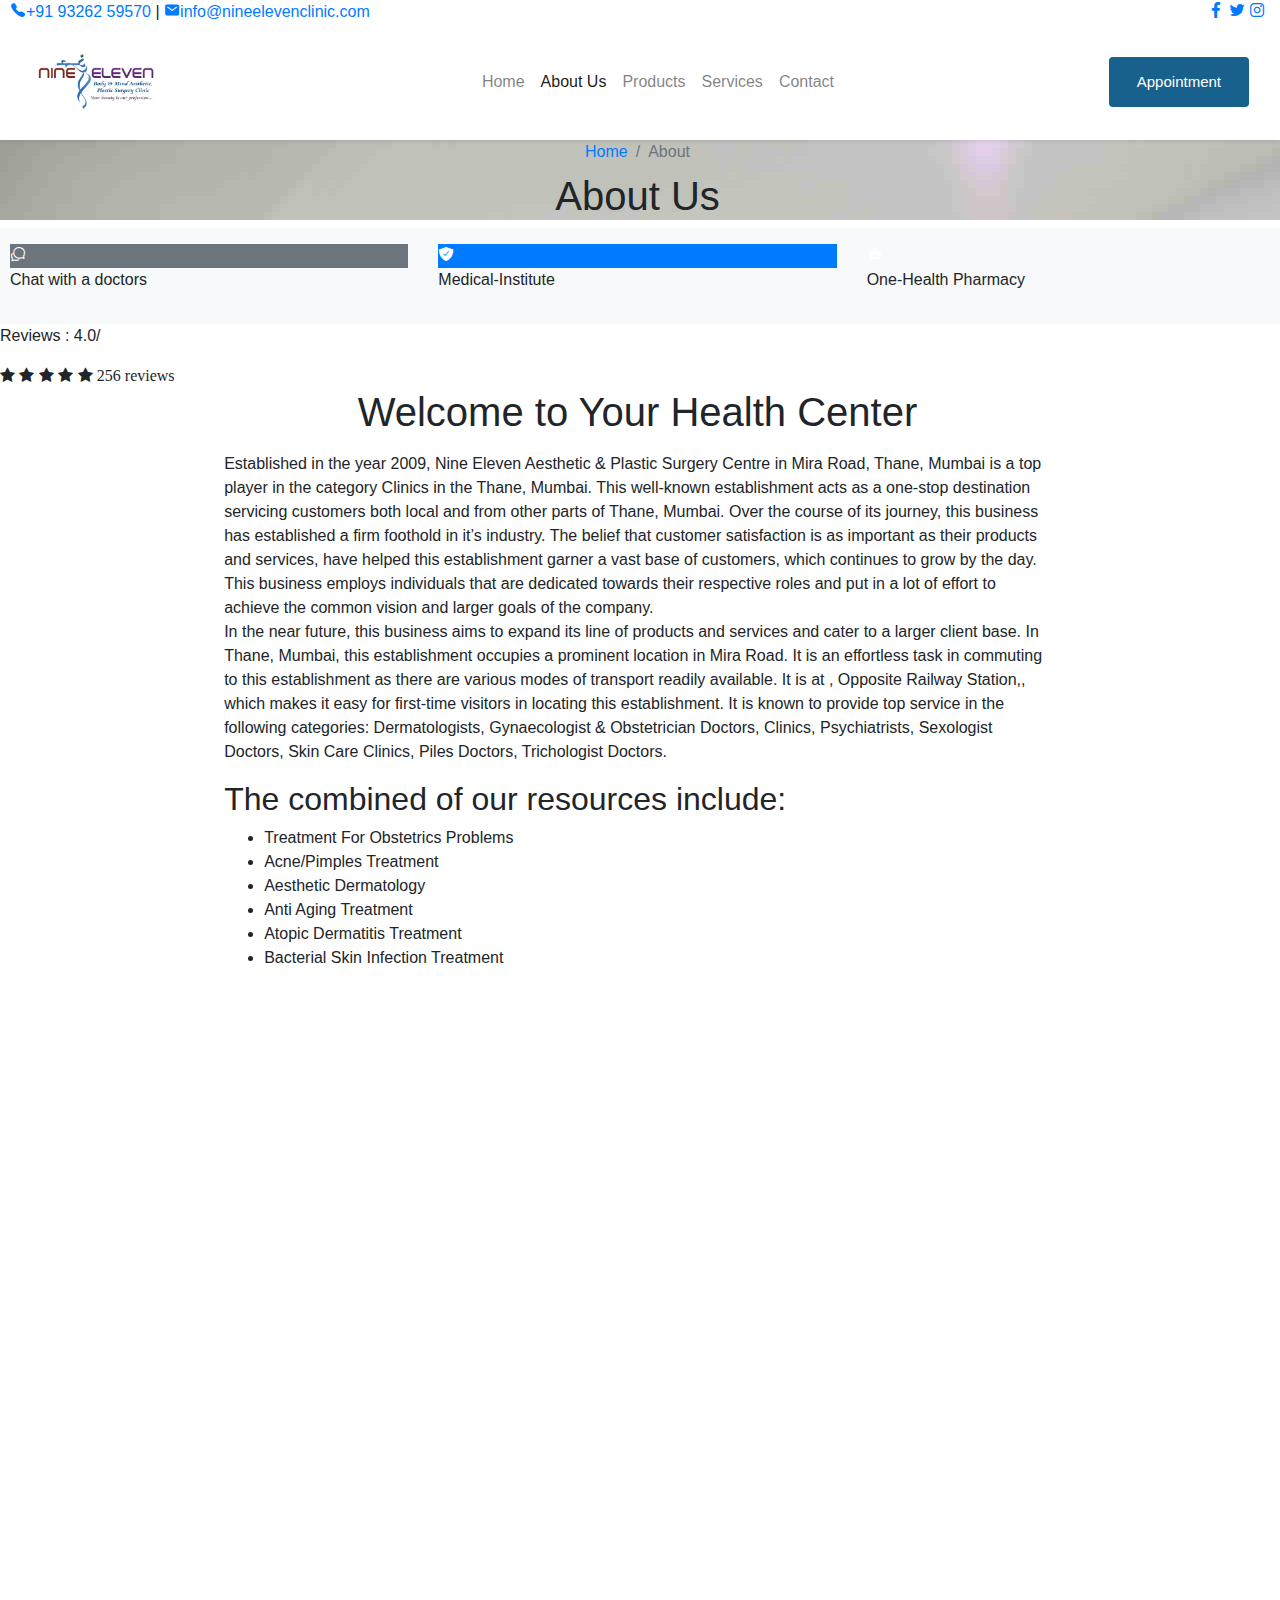
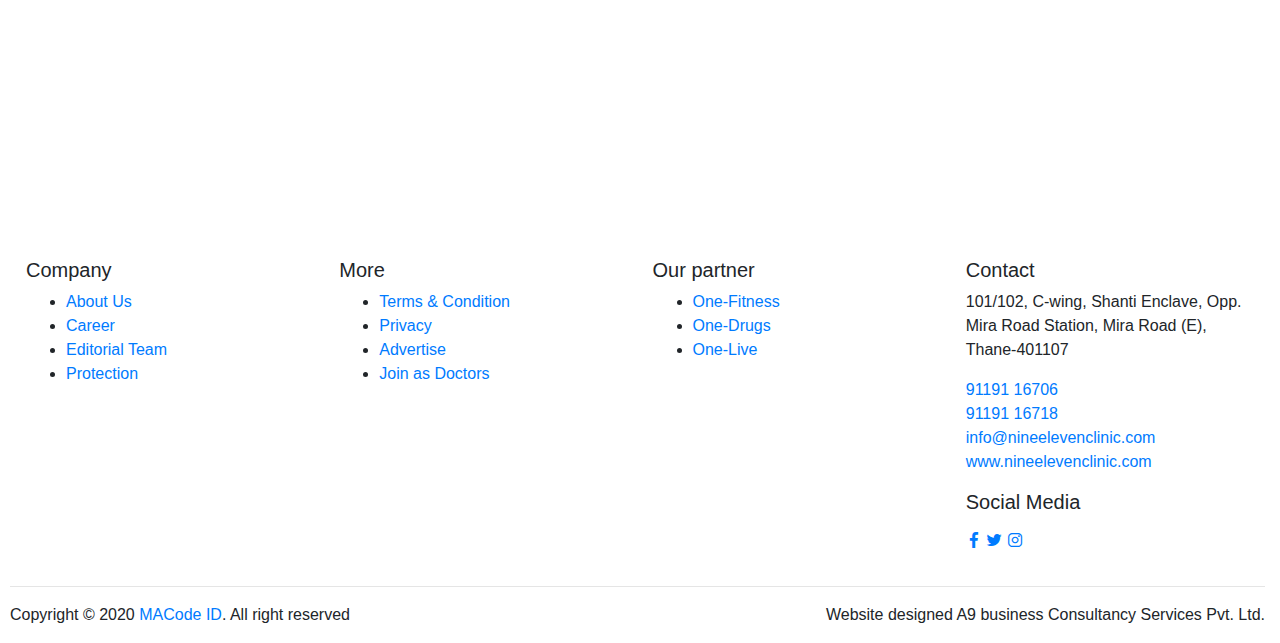
==== html/about.html @ dec41d4d "first commit" ====
<!DOCTYPE html>
<html lang="en">
<head>
  <meta charset="UTF-8">
  <meta name="viewport" content="width=device-width, initial-scale=1.0">

  <meta http-equiv="X-UA-Compatible" content="ie=edge">

  <meta name="copyright" content="MACode ID, https://macodeid.com/">

  <title>One Health - Medical Center HTML5 Template</title>

  <link rel="stylesheet" href="../assets/css/maicons.css">

  <link rel="stylesheet" href="../assets/css/bootstrap.css">

  <link rel="stylesheet" href="../assets/vendor/owl-carousel/css/owl.carousel.css">

  <link rel="stylesheet" href="../assets/vendor/animate/animate.css">

  <link rel="stylesheet" href="../assets/css/theme.css">

  <link rel="stylesheet" href="https://cdnjs.cloudflare.com/ajax/libs/font-awesome/4.7.0/css/font-awesome.min.css">
</head>
<body>

  <!-- Back to top button -->
  <div class="back-to-top"></div>

  <header>
    <div class="topbar">
      <div class="container">
        <div class="row">
          <div class="col-sm-8 text-sm">
            <div class="site-info">
              <a href="#"><span class="mai-call text-primary"></span>+91 93262 59570</a>
              <span class="divider">|</span>
              <a href="#"><span class="mai-mail text-primary"></span>info@nineelevenclinic.com</a>
            </div>
          </div>
          <div class="col-sm-4 text-right text-sm">
            <div class="social-mini-button">
              <a href="#"><span class="mai-logo-facebook-f"></span></a>
              <a href="#"><span class="mai-logo-twitter"></span></a>
              <a href="#"><span class="mai-logo-instagram"></span></a>
            </div>
          </div>
        </div> <!-- .row -->
      </div> <!-- .container -->
    </div> <!-- .topbar -->

    <nav class="navbar navbar-expand-lg navbar-light shadow-sm">
      <div class="container">
        <a class="navbar-brand" href="#"><img src="logo.jpg" alt="logo" style="height: 90px; width: 140px; padding: 5%;"></a>

        

        <button class="navbar-toggler" type="button" data-toggle="collapse" data-target="#navbarSupport" aria-controls="navbarSupport" aria-expanded="false" aria-label="Toggle navigation">
          <span class="navbar-toggler-icon"></span>
        </button>

        <div class="collapse navbar-collapse" id="navbarSupport">
          <ul class="navbar-nav ml-auto">
            <li class="nav-item">
              <a class="nav-link" href="index.html">Home</a>
            </li>
            <li class="nav-item active">
              <a class="nav-link" href="about.html">About Us</a>
            </li>
            <li class="nav-item">
              <a class="nav-link" href="doctors.html">Products</a>
            </li>
            <li class="nav-item">
              <a class="nav-link" href="blog.html">Services</a>
            </li>
            <li class="nav-item">
              <a class="nav-link" href="contact.html">Contact</a>
            </li>
          </ul>
          <a class="btn btn-primary" href="#" style="    background-color: #19618d;
          color: #FFF;
          line-height: 0;
          padding: 25px 1.75rem !important;
          max-height: 45px;
          font-size: 0.9375rem;
          border: none;
          margin-left: 25%;">Appointment</a>
        </div> <!-- .navbar-collapse -->
      </div> <!-- .container -->
    </nav>
  </header>

  <div class="page-banner overlay-dark bg-image" style="background-image: url(../assets/img/bg_image_1.jpg);">
    <div class="banner-section">
      <div class="container text-center wow fadeInUp">
        <nav aria-label="Breadcrumb">
          <ol class="breadcrumb breadcrumb-dark bg-transparent justify-content-center py-0 mb-2">
            <li class="breadcrumb-item"><a href="index.html">Home</a></li>
            <li class="breadcrumb-item active" aria-current="page">About</li>
          </ol>
        </nav>
        <h1 class="font-weight-normal">About Us</h1>
      </div> <!-- .container -->
    </div> <!-- .banner-section -->
  </div> <!-- .page-banner -->

  <div class="page-section bg-light">
    <div class="container">
      <div class="row">
        <div class="col-md-4 py-3 wow zoomIn">
          <div class="card-service" >
            <div class="circle-shape bg-secondary text-white">
              <span class="mai-chatbubbles-outline"></span>
            </div>
            <p><span>Chat</span> with a doctors</p>
          </div>
        </div>
        <div class="col-md-4 py-3 wow zoomIn">
          <div class="card-service">
            <div class="circle-shape bg-primary text-white">
              <span class="mai-shield-checkmark"></span>
            </div>
            <p><span>Medical</span>-Institute</p>
          </div>
        </div>
        <div class="col-md-4 py-3 wow zoomIn">
          <div class="card-service">
            <div class="circle-shape bg-accent text-white">
              <span class="mai-basket"></span>
            </div>
            <p><span>One</span>-Health Pharmacy</p>
          </div>
        </div>
      </div>
    </div>
  </div>
  <div class="review"><p>Reviews : 4.0/</p><span class="fa fa-star checked"></span>
    <span class="fa fa-star checked"></span>
    <span class="fa fa-star checked"></span>
    <span class="fa fa-star checked"></span>
    <span class="fa fa-star"> 256 reviews</span>
  </div>
  <div class="page-section">
    <div class="container">
      <div class="row justify-content-center">
        <div class="col-lg-8 wow fadeInUp">
          <h1 class="text-center mb-3">Welcome to Your Health Center</h1>
          <div class="text-lg">
            <p>Established in the year 2009, Nine Eleven Aesthetic & Plastic Surgery Centre in Mira Road, Thane, Mumbai is a top player in the category Clinics in the Thane, Mumbai. This well-known establishment acts as a one-stop destination servicing customers both local and from other parts of Thane, Mumbai. Over the course of its journey, this business has established a firm foothold in it’s industry. The belief that customer satisfaction is as important as their products and services, have helped this establishment garner a vast base of customers, which continues to grow by the day. This business employs individuals that are dedicated towards their respective roles and put in a lot of effort to achieve the common vision and larger goals of the company. <br>In the near future, this business aims to expand its line of products and services and cater to a larger client base. In Thane, Mumbai, this establishment occupies a prominent location in Mira Road. It is an effortless task in commuting to this establishment as there are various modes of transport readily available. It is at , Opposite Railway Station,, which makes it easy for first-time visitors in locating this establishment. It is known to provide top service in the following categories: Dermatologists, Gynaecologist & Obstetrician Doctors, Clinics, Psychiatrists, Sexologist Doctors, Skin Care Clinics, Piles Doctors, Trichologist Doctors.</p>
            <h2>The combined of  our resources include:</h2>
            <ul>
              <li>Treatment For Obstetrics Problems</li>
              <li>Acne/Pimples Treatment</li>
              <li>Aesthetic Dermatology</li>
              <li>Anti Aging Treatment</li>
              <li>Atopic Dermatitis Treatment</li>
              <li>Bacterial Skin Infection Treatment</li>
            </ul>
          </div>
        </div>
        <div class="col-lg-10 mt-5">
          <h1 class="text-center mb-5 wow fadeInUp">Our Services</h1>
          <div class="row justify-content-center">
            <div class="col-md-6 col-lg-4 wow zoomIn">
              <div class="card-doctor">
                <div class="header">
                  <img src="../assets/img/doctors/doctor_1.jpg" alt="">
                  <div class="meta">
                    <a href="#"><span class="mai-call"></span></a>
                    <a href="#"><span class="mai-logo-whatsapp"></span></a>
                  </div>
                </div>
                <div class="body">
                  <p class="text-xl mb-0">Dr. Stein Albert</p>
                  <span class="text-sm text-grey">Cardiology</span>
                </div>
              </div>
            </div>
            <div class="col-md-6 col-lg-4 wow zoomIn">
              <div class="card-doctor">
                <div class="header">
                  <img src="../assets/img/doctors/doctor_2.jpg" alt="">
                  <div class="meta">
                    <a href="#"><span class="mai-call"></span></a>
                    <a href="#"><span class="mai-logo-whatsapp"></span></a>
                  </div>
                </div>
                <div class="body">
                  <p class="text-xl mb-0">Dr. Alexa Melvin</p>
                  <span class="text-sm text-grey">Dental</span>
                </div>
              </div>
            </div>
            <div class="col-md-6 col-lg-4 wow zoomIn">
              <div class="card-doctor">
                <div class="header">
                  <img src="../assets/img/doctors/doctor_3.jpg" alt="">
                  <div class="meta">
                    <a href="#"><span class="mai-call"></span></a>
                    <a href="#"><span class="mai-logo-whatsapp"></span></a>
                  </div>
                </div>
                <div class="body">
                  <p class="text-xl mb-0">Dr. Rebecca Steffany</p>
                  <span class="text-sm text-grey">General Health</span>
                </div>
              </div>
            </div>

          </div>
        </div>
      </div>
    </div>
  </div>
  <footer class="page-footer">
    <div class="container">
      <div class="row px-md-3">
        <div class="col-sm-6 col-lg-3 py-3">
          <h5>Company</h5>
          <ul class="footer-menu">
            <li><a href="#">About Us</a></li>
            <li><a href="#">Career</a></li>
            <li><a href="#">Editorial Team</a></li>
            <li><a href="#">Protection</a></li>
          </ul>
        </div>
        <div class="col-sm-6 col-lg-3 py-3">
          <h5>More</h5>
          <ul class="footer-menu">
            <li><a href="#">Terms & Condition</a></li>
            <li><a href="#">Privacy</a></li>
            <li><a href="#">Advertise</a></li>
            <li><a href="#">Join as Doctors</a></li>
          </ul>
        </div>
        <div class="col-sm-6 col-lg-3 py-3">
          <h5>Our partner</h5>
          <ul class="footer-menu">
            <li><a href="#">One-Fitness</a></li>
            <li><a href="#">One-Drugs</a></li>
            <li><a href="#">One-Live</a></li>
          </ul>
        </div>
        <div class="col-sm-6 col-lg-3 py-3">
          <h5>Contact</h5>
                 <p class="footer-link mt-2">101/102, C-wing, Shanti Enclave, Opp. Mira Road Station, Mira Road (E), Thane-401107</p>
          <a href="#" class="footer-link">91191 16706</a><br>
          <a href="#" class="footer-link">91191 16718</a>
          <a href="#" class="footer-link">info@nineelevenclinic.com</a>
          <a href="#" class="footer-link">www.nineelevenclinic.com</a>
          <h5 class="mt-3">Social Media</h5>
          <div class="footer-sosmed mt-3">
            <a href="#" target="_blank"><span class="mai-logo-facebook-f"></span></a>
            <a href="#" target="_blank"><span class="mai-logo-twitter"></span></a>
            <a href="#" target="_blank"><span class="mai-logo-instagram"></span></a>
          </div>
        </div>
      </div>

      <hr>
      <div class="copyright" style="justify-content: space-between; flex-wrap: wrap; display: flex;">

        <p id="copyright">Copyright &copy; 2020 <a href="https://macodeid.com/" target="_blank">MACode ID</a>. All right reserved</p>
        <p id="copyright2" >Website designed A9 business Consultancy Services Pvt. Ltd.</p>
      </div>
    </div>
  </footer>

<script src="../assets/js/jquery-3.5.1.min.js"></script>

<script src="../assets/js/bootstrap.bundle.min.js"></script>

<script src="../assets/vendor/owl-carousel/js/owl.carousel.min.js"></script>

<script src="../assets/vendor/wow/wow.min.js"></script>

<script src="../assets/js/theme.js"></script>
  
</body>
</html>
---- assets/css/maicons.css ----
@font-face {
  font-family: 'maicons';
  src:  url('../fonts/maicons.eot?c9nlkl');
  src:  url('../fonts/maicons.eot?c9nlkl#iefix') format('embedded-opentype'),
    url('../fonts/maicons.ttf?c9nlkl') format('truetype'),
    url('../fonts/maicons.woff?c9nlkl') format('woff'),
    url('../fonts/maicons.svg?c9nlkl#maicons') format('svg');
  font-weight: normal;
  font-style: normal;
  font-display: block;
}

[class^="mai-"], [class*=" mai-"] {
  /* use !important to prevent issues with browser extensions that change fonts */
  font-family: 'maicons' !important;
  speak: none;
  font-style: normal;
  font-weight: normal;
  font-variant: normal;
  text-transform: none;
  line-height: 1;

  /* Better Font Rendering =========== */
  -webkit-font-smoothing: antialiased;
  -moz-osx-font-smoothing: grayscale;
}

.mai-add:before {
  content: "\e900";
}
.mai-add-circle:before {
  content: "\e901";
}
.mai-add-circle-outline:before {
  content: "\e902";
}
.mai-airplane:before {
  content: "\e903";
}
.mai-airplane-outline:before {
  content: "\e904";
}
.mai-alarm:before {
  content: "\e905";
}
.mai-alarm-outline:before {
  content: "\e906";
}
.mai-albums:before {
  content: "\e907";
}
.mai-albums-outline:before {
  content: "\e908";
}
.mai-alert:before {
  content: "\e909";
}
.mai-alert-circle:before {
  content: "\e90a";
}
.mai-alert-circle-outline:before {
  content: "\e90b";
}
.mai-analytics:before {
  content: "\e90c";
}
.mai-analytics-outline:before {
  content: "\e90d";
}
.mai-aperture:before {
  content: "\e90e";
}
.mai-aperture-outline:before {
  content: "\e90f";
}
.mai-apps:before {
  content: "\e910";
}
.mai-apps-outline:before {
  content: "\e911";
}
.mai-archive:before {
  content: "\e912";
}
.mai-archive-outline:before {
  content: "\e913";
}
.mai-arrow-back:before {
  content: "\e914";
}
.mai-arrow-back-circle:before {
  content: "\e915";
}
.mai-arrow-back-circle-outline:before {
  content: "\e916";
}
.mai-arrow-down:before {
  content: "\e917";
}
.mai-arrow-down-circle:before {
  content: "\e918";
}
.mai-arrow-down-circle-outline:before {
  content: "\e919";
}
.mai-arrow-forward:before {
  content: "\e91a";
}
.mai-arrow-forward-circle:before {
  content: "\e91b";
}
.mai-arrow-forward-circle-outline:before {
  content: "\e91c";
}
.mai-arrow-redo:before {
  content: "\e91d";
}
.mai-arrow-redo-circle:before {
  content: "\e91e";
}
.mai-arrow-redo-circle-outline:before {
  content: "\e91f";
}
.mai-arrow-redo-outline:before {
  content: "\e920";
}
.mai-arrow-undo:before {
  content: "\e921";
}
.mai-arrow-undo-circle:before {
  content: "\e922";
}
.mai-arrow-undo-circle-outline:before {
  content: "\e923";
}
.mai-arrow-undo-outline:before {
  content: "\e924";
}
.mai-arrow-up:before {
  content: "\e925";
}
.mai-arrow-up-circle:before {
  content: "\e926";
}
.mai-arrow-up-circle-outline:before {
  content: "\e927";
}
.mai-at:before {
  content: "\e928";
}
.mai-at-circle:before {
  content: "\e929";
}
.mai-at-circle-outline:before {
  content: "\e92a";
}
.mai-attach:before {
  content: "\e92b";
}
.mai-attach-outline:before {
  content: "\e92c";
}
.mai-backspace:before {
  content: "\e92d";
}
.mai-backspace-outline:before {
  content: "\e92e";
}
.mai-bandage:before {
  content: "\e92f";
}
.mai-bandage-outline:before {
  content: "\e930";
}
.mai-bar-chart:before {
  content: "\e932";
}
.mai-bar-chart-outline:before {
  content: "\e933";
}
.mai-barbell:before {
  content: "\e931";
}
.mai-barcode:before {
  content: "\e934";
}
.mai-barcode-outline:before {
  content: "\e935";
}
.mai-baseball:before {
  content: "\e936";
}
.mai-baseball-outline:before {
  content: "\e937";
}
.mai-basket:before {
  content: "\e938";
}
.mai-basket-outline:before {
  content: "\e93b";
}
.mai-basketball:before {
  content: "\e939";
}
.mai-basketball-outline:before {
  content: "\e93a";
}
.mai-battery-charging:before {
  content: "\e93c";
}
.mai-battery-dead:before {
  content: "\e93d";
}
.mai-battery-full:before {
  content: "\e93e";
}
.mai-battery-half:before {
  content: "\e93f";
}
.mai-beaker:before {
  content: "\e940";
}
.mai-beaker-outline:before {
  content: "\e941";
}
.mai-bed:before {
  content: "\e942";
}
.mai-bed-outline:before {
  content: "\e943";
}
.mai-beer:before {
  content: "\e944";
}
.mai-beer-outline:before {
  content: "\e945";
}
.mai-bicycle:before {
  content: "\e946";
}
.mai-bluetooth:before {
  content: "\e947";
}
.mai-boat:before {
  content: "\e948";
}
.mai-boat-outline:before {
  content: "\e949";
}
.mai-body:before {
  content: "\e94a";
}
.mai-body-outline:before {
  content: "\e94b";
}
.mai-bonfire:before {
  content: "\e94c";
}
.mai-bonfire-outline:before {
  content: "\e94d";
}
.mai-book:before {
  content: "\e94e";
}
.mai-book-outline:before {
  content: "\e953";
}
.mai-bookmark:before {
  content: "\e94f";
}
.mai-bookmark-outline:before {
  content: "\e950";
}
.mai-bookmarks:before {
  content: "\e951";
}
.mai-bookmarks-outline:before {
  content: "\e952";
}
.mai-briefcase:before {
  content: "\e954";
}
.mai-briefcase-outline:before {
  content: "\e955";
}
.mai-browsers:before {
  content: "\e956";
}
.mai-browsers-outline:before {
  content: "\e957";
}
.mai-brush:before {
  content: "\e958";
}
.mai-brush-outline:before {
  content: "\e959";
}
.mai-bug:before {
  content: "\e95a";
}
.mai-bug-outline:before {
  content: "\e95b";
}
.mai-build:before {
  content: "\e95c";
}
.mai-build-outline:before {
  content: "\e95d";
}
.mai-bulb:before {
  content: "\e95e";
}
.mai-bulb-outline:before {
  content: "\e95f";
}
.mai-bus:before {
  content: "\e960";
}
.mai-bus-outline:before {
  content: "\e963";
}
.mai-business:before {
  content: "\e961";
}
.mai-business-outline:before {
  content: "\e962";
}
.mai-cafe:before {
  content: "\e964";
}
.mai-cafe-outline:before {
  content: "\e965";
}
.mai-calculator:before {
  content: "\e966";
}
.mai-calculator-outline:before {
  content: "\e967";
}
.mai-calendar:before {
  content: "\e968";
}
.mai-calendar-outline:before {
  content: "\e969";
}
.mai-call:before {
  content: "\e96a";
}
.mai-call-outline:before {
  content: "\e96b";
}
.mai-camera:before {
  content: "\e96c";
}
.mai-camera-outline:before {
  content: "\e96d";
}
.mai-camera-reverse:before {
  content: "\e96e";
}
.mai-camera-reverse-outline:before {
  content: "\e96f";
}
.mai-car:before {
  content: "\e970";
}
.mai-car-outline:before {
  content: "\e97f";
}
.mai-car-sport:before {
  content: "\e980";
}
.mai-car-sport-outline:before {
  content: "\e981";
}
.mai-card:before {
  content: "\e971";
}
.mai-card-outline:before {
  content: "\e972";
}
.mai-caret-back:before {
  content: "\e973";
}
.mai-caret-back-circle:before {
  content: "\e974";
}
.mai-caret-back-circle-outline:before {
  content: "\e975";
}
.mai-caret-down:before {
  content: "\e976";
}
.mai-caret-down-circle:before {
  content: "\e977";
}
.mai-caret-down-circle-outline:before {
  content: "\e978";
}
.mai-caret-forward:before {
  content: "\e979";
}
.mai-caret-forward-circle:before {
  content: "\e97a";
}
.mai-caret-forward-circle-outline:before {
  content: "\e97b";
}
.mai-caret-up:before {
  content: "\e97c";
}
.mai-caret-up-circle:before {
  content: "\e97d";
}
.mai-caret-up-circle-outline:before {
  content: "\e97e";
}
.mai-cart:before {
  content: "\e982";
}
.mai-cart-outline:before {
  content: "\e983";
}
.mai-cash:before {
  content: "\e984";
}
.mai-cash-outline:before {
  content: "\e985";
}
.mai-chatbox:before {
  content: "\e986";
}
.mai-chatbox-ellipses:before {
  content: "\e987";
}
.mai-chatbox-ellipses-outline:before {
  content: "\e988";
}
.mai-chatbox-outline:before {
  content: "\e989";
}
.mai-chatbubble:before {
  content: "\e98a";
}
.mai-chatbubble-ellipses:before {
  content: "\e98b";
}
.mai-chatbubble-ellipses-outline:before {
  content: "\e98c";
}
.mai-chatbubble-outline:before {
  content: "\e98d";
}
.mai-chatbubbles:before {
  content: "\e98e";
}
.mai-chatbubbles-outline:before {
  content: "\e98f";
}
.mai-checkbox:before {
  content: "\e990";
}
.mai-checkbox-outline:before {
  content: "\e991";
}
.mai-checkmark:before {
  content: "\e992";
}
.mai-checkmark-circle:before {
  content: "\e993";
}
.mai-checkmark-circle-outline:before {
  content: "\e994";
}
.mai-checkmark-done:before {
  content: "\e995";
}
.mai-checkmark-done-circle:before {
  content: "\e996";
}
.mai-checkmark-done-circle-outline:before {
  content: "\e997";
}
.mai-chevron-back:before {
  content: "\e998";
}
.mai-chevron-back-circle:before {
  content: "\e999";
}
.mai-chevron-back-circle-outline:before {
  content: "\e99a";
}
.mai-chevron-down:before {
  content: "\e99b";
}
.mai-chevron-down-circle:before {
  content: "\e99c";
}
.mai-chevron-down-circle-outline:before {
  content: "\e99d";
}
.mai-chevron-forward:before {
  content: "\e99e";
}
.mai-chevron-forward-circle:before {
  content: "\e99f";
}
.mai-chevron-forward-circle-outline:before {
  content: "\e9a0";
}
.mai-chevron-up:before {
  content: "\e9a1";
}
.mai-chevron-up-circle:before {
  content: "\e9a2";
}
.mai-chevron-up-circle-outline:before {
  content: "\e9a3";
}
.mai-clipboard:before {
  content: "\e9a4";
}
.mai-clipboard-outline:before {
  content: "\e9a5";
}
.mai-close:before {
  content: "\e9a6";
}
.mai-close-circle:before {
  content: "\e9a7";
}
.mai-close-circle-outline:before {
  content: "\e9a8";
}
.mai-cloud:before {
  content: "\e9a9";
}
.mai-cloud-circle:before {
  content: "\e9aa";
}
.mai-cloud-circle-outline:before {
  content: "\e9ab";
}
.mai-cloud-done:before {
  content: "\e9ac";
}
.mai-cloud-done-outline:before {
  content: "\e9ad";
}
.mai-cloud-download:before {
  content: "\e9ae";
}
.mai-cloud-download-outline:before {
  content: "\e9af";
}
.mai-cloud-offline:before {
  content: "\e9b0";
}
.mai-cloud-offline-outline:before {
  content: "\e9b1";
}
.mai-cloud-outline:before {
  content: "\e9b2";
}
.mai-cloud-upload:before {
  content: "\e9b3";
}
.mai-cloud-upload-outline:before {
  content: "\e9b4";
}
.mai-cloudy:before {
  content: "\e9b5";
}
.mai-cloudy-night:before {
  content: "\e9b6";
}
.mai-cloudy-night-outline:before {
  content: "\e9b7";
}
.mai-cloudy-outline:before {
  content: "\e9b8";
}
.mai-code:before {
  content: "\e9b9";
}
.mai-code-download:before {
  content: "\e9ba";
}
.mai-code-slash:before {
  content: "\e9bb";
}
.mai-code-working:before {
  content: "\e9bc";
}
.mai-cog:before {
  content: "\e9bd";
}
.mai-color-fill:before {
  content: "\e9be";
}
.mai-color-fill-outline:before {
  content: "\e9bf";
}
.mai-color-filter:before {
  content: "\e9c0";
}
.mai-color-filter-outline:before {
  content: "\e9c1";
}
.mai-color-palette:before {
  content: "\e9c2";
}
.mai-color-palette-outline:before {
  content: "\e9c3";
}
.mai-color-wand:before {
  content: "\e9c4";
}
.mai-color-wand-outline:before {
  content: "\e9c5";
}
.mai-compass:before {
  content: "\e9c6";
}
.mai-compass-outline:before {
  content: "\e9c7";
}
.mai-construct:before {
  content: "\e9c8";
}
.mai-construct-outline:before {
  content: "\e9c9";
}
.mai-contract:before {
  content: "\e9ca";
}
.mai-contrast:before {
  content: "\e9cb";
}
.mai-copy:before {
  content: "\e9cc";
}
.mai-copy-outline:before {
  content: "\e9cd";
}
.mai-create:before {
  content: "\e9ce";
}
.mai-create-outline:before {
  content: "\e9cf";
}
.mai-crop:before {
  content: "\e9d0";
}
.mai-cube:before {
  content: "\e9d1";
}
.mai-cube-outline:before {
  content: "\e9d2";
}
.mai-cut:before {
  content: "\e9d3";
}
.mai-desktop:before {
  content: "\e9d4";
}
.mai-desktop-outline:before {
  content: "\e9d5";
}
.mai-disc:before {
  content: "\e9d6";
}
.mai-disc-outline:before {
  content: "\e9d7";
}
.mai-document:before {
  content: "\e9d8";
}
.mai-document-outline:before {
  content: "\e9d9";
}
.mai-document-text:before {
  content: "\e9dc";
}
.mai-document-text-outline:before {
  content: "\e9dd";
}
.mai-documents:before {
  content: "\e9da";
}
.mai-documents-outline:before {
  content: "\e9db";
}
.mai-download:before {
  content: "\e9de";
}
.mai-download-outline:before {
  content: "\e9df";
}
.mai-duplicate:before {
  content: "\e9e0";
}
.mai-duplicate-outline:before {
  content: "\e9e1";
}
.mai-ear:before {
  content: "\e9e2";
}
.mai-ear-outline:before {
  content: "\e9e3";
}
.mai-earth:before {
  content: "\e9e4";
}
.mai-earth-outline:before {
  content: "\e9e5";
}
.mai-easel:before {
  content: "\e9e6";
}
.mai-easel-outline:before {
  content: "\e9e7";
}
.mai-egg:before {
  content: "\e9e8";
}
.mai-egg-outline:before {
  content: "\e9e9";
}
.mai-ellipse:before {
  content: "\e9ea";
}
.mai-ellipse-outline:before {
  content: "\e9eb";
}
.mai-ellipsis-horizontal:before {
  content: "\e9ec";
}
.mai-ellipsis-horizontal-circle:before {
  content: "\e9ed";
}
.mai-ellipsis-vertical:before {
  content: "\e9ee";
}
.mai-ellipsis-vertical-circle:before {
  content: "\e9ef";
}
.mai-enter:before {
  content: "\e9f0";
}
.mai-enter-outline:before {
  content: "\e9f1";
}
.mai-exit:before {
  content: "\e9f2";
}
.mai-exit-outline:before {
  content: "\e9f3";
}
.mai-expand:before {
  content: "\e9f4";
}
.mai-eye:before {
  content: "\e9f5";
}
.mai-eye-off:before {
  content: "\e9f8";
}
.mai-eye-off-outline:before {
  content: "\e9f9";
}
.mai-eye-outline:before {
  content: "\e9fa";
}
.mai-eyedrop:before {
  content: "\e9f6";
}
.mai-eyedrop-outline:before {
  content: "\e9f7";
}
.mai-fast-food:before {
  content: "\e9fb";
}
.mai-fast-food-outline:before {
  content: "\e9fc";
}
.mai-female:before {
  content: "\e9fd";
}
.mai-file-tray:before {
  content: "\e9fe";
}
.mai-file-tray-full:before {
  content: "\e9ff";
}
.mai-file-tray-full-outline:before {
  content: "\ea00";
}
.mai-file-tray-outline:before {
  content: "\ea01";
}
.mai-film:before {
  content: "\ea02";
}
.mai-film-outline:before {
  content: "\ea03";
}
.mai-filter:before {
  content: "\ea04";
}
.mai-finger-print:before {
  content: "\ea05";
}
.mai-fitness:before {
  content: "\ea06";
}
.mai-fitness-outline:before {
  content: "\ea07";
}
.mai-flag:before {
  content: "\ea08";
}
.mai-flag-outline:before {
  content: "\ea09";
}
.mai-flame:before {
  content: "\ea0a";
}
.mai-flame-outline:before {
  content: "\ea0b";
}
.mai-flash:before {
  content: "\ea0c";
}
.mai-flash-off:before {
  content: "\ea0f";
}
.mai-flash-off-outline:before {
  content: "\ea10";
}
.mai-flash-outline:before {
  content: "\ea11";
}
.mai-flashlight:before {
  content: "\ea0d";
}
.mai-flashlight-outline:before {
  content: "\ea0e";
}
.mai-flask:before {
  content: "\ea12";
}
.mai-flask-outline:before {
  content: "\ea13";
}
.mai-flower:before {
  content: "\ea14";
}
.mai-flower-outline:before {
  content: "\ea15";
}
.mai-folder:before {
  content: "\ea16";
}
.mai-folder-open:before {
  content: "\ea17";
}
.mai-folder-open-outline:before {
  content: "\ea18";
}
.mai-folder-outline:before {
  content: "\ea19";
}
.mai-football:before {
  content: "\ea1a";
}
.mai-football-outline:before {
  content: "\ea1b";
}
.mai-funnel:before {
  content: "\ea1c";
}
.mai-funnel-outline:before {
  content: "\ea1d";
}
.mai-game-controller:before {
  content: "\ea1e";
}
.mai-game-controller-outline:before {
  content: "\ea1f";
}
.mai-gift:before {
  content: "\ea20";
}
.mai-gift-outline:before {
  content: "\ea21";
}
.mai-git-branch:before {
  content: "\ea22";
}
.mai-git-commit:before {
  content: "\ea23";
}
.mai-git-compare:before {
  content: "\ea24";
}
.mai-git-merge:before {
  content: "\ea25";
}
.mai-git-network:before {
  content: "\ea26";
}
.mai-git-pull-request:before {
  content: "\ea27";
}
.mai-glasses:before {
  content: "\ea28";
}
.mai-glasses-outline:before {
  content: "\ea29";
}
.mai-globe:before {
  content: "\ea2a";
}
.mai-globe-outline:before {
  content: "\ea2b";
}
.mai-golf:before {
  content: "\ea2c";
}
.mai-golf-outline:before {
  content: "\ea2d";
}
.mai-grid:before {
  content: "\ea2e";
}
.mai-grid-outline:before {
  content: "\ea2f";
}
.mai-hammer:before {
  content: "\ea30";
}
.mai-hammer-outline:before {
  content: "\ea31";
}
.mai-hand-left:before {
  content: "\ea32";
}
.mai-hand-left-outline:before {
  content: "\ea33";
}
.mai-hand-right:before {
  content: "\ea34";
}
.mai-hand-right-outline:before {
  content: "\ea35";
}
.mai-happy:before {
  content: "\ea36";
}
.mai-happy-outline:before {
  content: "\ea37";
}
.mai-hardware-chip:before {
  content: "\ea38";
}
.mai-hardware-chip-outline:before {
  content: "\ea39";
}
.mai-headset:before {
  content: "\ea3a";
}
.mai-headset-outline:before {
  content: "\ea3b";
}
.mai-heart:before {
  content: "\ea3c";
}
.mai-heart-circle:before {
  content: "\ea3d";
}
.mai-heart-circle-outline:before {
  content: "\ea3e";
}
.mai-heart-dislike:before {
  content: "\ea3f";
}
.mai-heart-dislike-circle:before {
  content: "\ea40";
}
.mai-heart-dislike-circle-outline:before {
  content: "\ea41";
}
.mai-heart-dislike-outline:before {
  content: "\ea42";
}
.mai-heart-half:before {
  content: "\ea43";
}
.mai-heart-half-outline:before {
  content: "\ea44";
}
.mai-heart-outline:before {
  content: "\ea45";
}
.mai-help:before {
  content: "\ea46";
}
.mai-help-buoy:before {
  content: "\ea47";
}
.mai-help-buoy-outline:before {
  content: "\ea48";
}
.mai-help-circle:before {
  content: "\ea49";
}
.mai-help-circle-outline:before {
  content: "\ea4a";
}
.mai-home:before {
  content: "\ea4b";
}
.mai-home-outline:before {
  content: "\ea4c";
}
.mai-hourglass:before {
  content: "\ea4d";
}
.mai-hourglass-outline:before {
  content: "\ea4e";
}
.mai-ice-cream:before {
  content: "\ea4f";
}
.mai-ice-cream-outline:before {
  content: "\ea50";
}
.mai-image:before {
  content: "\ea51";
}
.mai-image-outline:before {
  content: "\ea52";
}
.mai-images:before {
  content: "\ea53";
}
.mai-images-outline:before {
  content: "\ea54";
}
.mai-infinite:before {
  content: "\ea55";
}
.mai-information:before {
  content: "\ea56";
}
.mai-information-circle:before {
  content: "\ea57";
}
.mai-information-circle-outline:before {
  content: "\ea58";
}
.mai-journal:before {
  content: "\ea59";
}
.mai-journal-outline:before {
  content: "\ea5a";
}
.mai-key:before {
  content: "\ea5b";
}
.mai-key-outline:before {
  content: "\ea5c";
}
.mai-keypad:before {
  content: "\ea5d";
}
.mai-keypad-outline:before {
  content: "\ea5e";
}
.mai-language:before {
  content: "\ea5f";
}
.mai-laptop:before {
  content: "\ea60";
}
.mai-laptop-outline:before {
  content: "\ea61";
}
.mai-layers:before {
  content: "\ea62";
}
.mai-layers-outline:before {
  content: "\ea63";
}
.mai-leaf:before {
  content: "\ea64";
}
.mai-leaf-outline:before {
  content: "\ea65";
}
.mai-library:before {
  content: "\ea66";
}
.mai-library-outline:before {
  content: "\ea67";
}
.mai-link:before {
  content: "\ea68";
}
.mai-list:before {
  content: "\ea69";
}
.mai-list-circle:before {
  content: "\ea6a";
}
.mai-list-circle-outline:before {
  content: "\ea6b";
}
.mai-locate:before {
  content: "\ea6c";
}
.mai-location:before {
  content: "\ea6d";
}
.mai-location-outline:before {
  content: "\ea6e";
}
.mai-lock-closed:before {
  content: "\ea6f";
}
.mai-lock-closed-outline:before {
  content: "\ea70";
}
.mai-lock-open:before {
  content: "\ea71";
}
.mai-lock-open-outline:before {
  content: "\ea72";
}
.mai-log-in:before {
  content: "\ea73";
}
.mai-log-in-outline:before {
  content: "\ea74";
}
.mai-log-out:before {
  content: "\ea75";
}
.mai-log-out-outline:before {
  content: "\ea76";
}
.mai-logo-500px:before {
  content: "\ea8e";
}
.mai-logo-accessible-icon:before {
  content: "\eaef";
}
.mai-logo-accusoft:before {
  content: "\eba2";
}
.mai-logo-algolia:before {
  content: "\eba3";
}
.mai-logo-alipay:before {
  content: "\eba4";
}
.mai-logo-amazon:before {
  content: "\eba5";
}
.mai-logo-amplify:before {
  content: "\eba6";
}
.mai-logo-android:before {
  content: "\eba7";
}
.mai-logo-angular:before {
  content: "\eba8";
}
.mai-logo-apple:before {
  content: "\eba9";
}
.mai-logo-apple-appstore:before {
  content: "\ebaa";
}
.mai-logo-aws:before {
  content: "\ebab";
}
.mai-logo-behance:before {
  content: "\ebac";
}
.mai-logo-bitbucket:before {
  content: "\ebad";
}
.mai-logo-bitcoin:before {
  content: "\ebae";
}
.mai-logo-blackberry:before {
  content: "\ebaf";
}
.mai-logo-blogger:before {
  content: "\ebb0";
}
.mai-logo-buffer:before {
  content: "\ebb1";
}
.mai-logo-buysellads:before {
  content: "\ebb2";
}
.mai-logo-capacitor:before {
  content: "\ebb3";
}
.mai-logo-cc-amazon-pay:before {
  content: "\ebb4";
}
.mai-logo-cc-amex:before {
  content: "\ebb5";
}
.mai-logo-cc-apple-pay:before {
  content: "\ebb6";
}
.mai-logo-cc-diners-club:before {
  content: "\ebb7";
}
.mai-logo-cc-discover:before {
  content: "\ebb8";
}
.mai-logo-cc-jcb:before {
  content: "\ebb9";
}
.mai-logo-cc-mastercard:before {
  content: "\ebba";
}
.mai-logo-cc-paypal:before {
  content: "\ebbb";
}
.mai-logo-cc-stripe:before {
  content: "\ebbc";
}
.mai-logo-cc-visa:before {
  content: "\ebbd";
}
.mai-logo-chrome:before {
  content: "\ebbe";
}
.mai-logo-closed-captioning:before {
  content: "\ebbf";
}
.mai-logo-codepen:before {
  content: "\ebc0";
}
.mai-logo-cpanel:before {
  content: "\ebc1";
}
.mai-logo-creative-commons:before {
  content: "\ebc2";
}
.mai-logo-css3:before {
  content: "\ebc3";
}
.mai-logo-cuttlefish:before {
  content: "\ebc4";
}
.mai-logo-d-and-d:before {
  content: "\ebc5";
}
.mai-logo-dashcube:before {
  content: "\ebc6";
}
.mai-logo-designernews:before {
  content: "\ebc7";
}
.mai-logo-deviantart:before {
  content: "\ebc8";
}
.mai-logo-digg:before {
  content: "\ebc9";
}
.mai-logo-digital-ocean:before {
  content: "\ebca";
}
.mai-logo-discord:before {
  content: "\ebcb";
}
.mai-logo-discourse:before {
  content: "\ebcc";
}
.mai-logo-dochub:before {
  content: "\ebcd";
}
.mai-logo-docker:before {
  content: "\ebce";
}
.mai-logo-dribbble:before {
  content: "\ebcf";
}
.mai-logo-dropbox:before {
  content: "\ebd0";
}
.mai-logo-drupal:before {
  content: "\ebd1";
}
.mai-logo-dyalog:before {
  content: "\ebd2";
}
.mai-logo-earlybirds:before {
  content: "\ebd3";
}
.mai-logo-ebay:before {
  content: "\ebd4";
}
.mai-logo-edge:before {
  content: "\ebd5";
}
.mai-logo-electron:before {
  content: "\ebd6";
}
.mai-logo-elementor:before {
  content: "\ebd7";
}
.mai-logo-ello:before {
  content: "\ebd8";
}
.mai-logo-ember:before {
  content: "\ebd9";
}
.mai-logo-empire:before {
  content: "\ebda";
}
.mai-logo-envira:before {
  content: "\ebdb";
}
.mai-logo-erlang:before {
  content: "\ebdc";
}
.mai-logo-etsy:before {
  content: "\ebdd";
}
.mai-logo-euro:before {
  content: "\ebde";
}
.mai-logo-expeditedssl:before {
  content: "\ebdf";
}
.mai-logo-facebook:before {
  content: "\ebe0";
}
.mai-logo-facebook-f:before {
  content: "\ebe1";
}
.mai-logo-facebook-messenger:before {
  content: "\ebe2";
}
.mai-logo-firebase:before {
  content: "\ebe3";
}
.mai-logo-firefox:before {
  content: "\ebe4";
}
.mai-logo-flickr:before {
  content: "\ebe5";
}
.mai-logo-flipboard:before {
  content: "\ebe6";
}
.mai-logo-fly:before {
  content: "\ebe7";
}
.mai-logo-foursquare:before {
  content: "\ebe8";
}
.mai-logo-freebsd:before {
  content: "\ebe9";
}
.mai-logo-gg:before {
  content: "\ebea";
}
.mai-logo-git:before {
  content: "\ebeb";
}
.mai-logo-github:before {
  content: "\ebec";
}
.mai-logo-github-alt:before {
  content: "\ebed";
}
.mai-logo-gitlab:before {
  content: "\ebee";
}
.mai-logo-gitter:before {
  content: "\ebef";
}
.mai-logo-glide:before {
  content: "\ebf0";
}
.mai-logo-glide-g:before {
  content: "\ebf1";
}
.mai-logo-google:before {
  content: "\ebf2";
}
.mai-logo-google-drive:before {
  content: "\ebf3";
}
.mai-logo-google-play:before {
  content: "\ebf4";
}
.mai-logo-google-playstore:before {
  content: "\ebf5";
}
.mai-logo-google-plus:before {
  content: "\ebf6";
}
.mai-logo-google-plus-g:before {
  content: "\ebf7";
}
.mai-logo-google-wallet:before {
  content: "\ebf8";
}
.mai-logo-grunt:before {
  content: "\ebf9";
}
.mai-logo-gulp:before {
  content: "\ebfa";
}
.mai-logo-hackernews:before {
  content: "\ebfb";
}
.mai-logo-hotjar:before {
  content: "\ebfc";
}
.mai-logo-html5:before {
  content: "\ebfd";
}
.mai-logo-hubspot:before {
  content: "\ebfe";
}
.mai-logo-imdb:before {
  content: "\ebff";
}
.mai-logo-instagram:before {
  content: "\ec00";
}
.mai-logo-internet-explorer:before {
  content: "\ec01";
}
.mai-logo-ionic:before {
  content: "\ec02";
}
.mai-logo-ionitron:before {
  content: "\ec03";
}
.mai-logo-itunes:before {
  content: "\ec04";
}
.mai-logo-java:before {
  content: "\ec05";
}
.mai-logo-javascript:before {
  content: "\ec06";
}
.mai-logo-joomla:before {
  content: "\ec07";
}
.mai-logo-jsfiddle:before {
  content: "\ec08";
}
.mai-logo-keycdn:before {
  content: "\ec09";
}
.mai-logo-laravel:before {
  content: "\ec0a";
}
.mai-logo-lastfm:before {
  content: "\ec0b";
}
.mai-logo-leanpub:before {
  content: "\ec0c";
}
.mai-logo-less:before {
  content: "\ec0d";
}
.mai-logo-line:before {
  content: "\ec0e";
}
.mai-logo-linkedin:before {
  content: "\ec0f";
}
.mai-logo-linux:before {
  content: "\ec10";
}
.mai-logo-magento:before {
  content: "\ec11";
}
.mai-logo-mailchimp:before {
  content: "\ec12";
}
.mai-logo-markdown:before {
  content: "\ec13";
}
.mai-logo-maxcdn:before {
  content: "\ec14";
}
.mai-logo-medium:before {
  content: "\ec15";
}
.mai-logo-medium-m:before {
  content: "\ec16";
}
.mai-logo-meetup:before {
  content: "\ec17";
}
.mai-logo-microsoft:before {
  content: "\ec18";
}
.mai-logo-mix:before {
  content: "\ec19";
}
.mai-logo-mixcloud:before {
  content: "\ec1a";
}
.mai-logo-nodejs:before {
  content: "\ec1b";
}
.mai-logo-npm:before {
  content: "\ec1c";
}
.mai-logo-octocat:before {
  content: "\ec1d";
}
.mai-logo-opencart:before {
  content: "\ec1e";
}
.mai-logo-openid:before {
  content: "\ec1f";
}
.mai-logo-opera:before {
  content: "\ec20";
}
.mai-logo-patreon:before {
  content: "\ec21";
}
.mai-logo-paypal:before {
  content: "\ec22";
}
.mai-logo-php:before {
  content: "\ec23";
}
.mai-logo-pinterest:before {
  content: "\ec24";
}
.mai-logo-pinterest-p:before {
  content: "\ec25";
}
.mai-logo-playstation:before {
  content: "\ec26";
}
.mai-logo-product-hunt:before {
  content: "\ec27";
}
.mai-logo-pwa:before {
  content: "\ec28";
}
.mai-logo-python:before {
  content: "\ec29";
}
.mai-logo-qq:before {
  content: "\ec2a";
}
.mai-logo-quora:before {
  content: "\ec2b";
}
.mai-logo-react:before {
  content: "\ec2c";
}
.mai-logo-readme:before {
  content: "\ec2d";
}
.mai-logo-reddit:before {
  content: "\ec2e";
}
.mai-logo-researchgate:before {
  content: "\ec2f";
}
.mai-logo-rocketchat:before {
  content: "\ec30";
}
.mai-logo-rss:before {
  content: "\ec31";
}
.mai-logo-safari:before {
  content: "\ec32";
}
.mai-logo-sass:before {
  content: "\ec33";
}
.mai-logo-scribd:before {
  content: "\ec34";
}
.mai-logo-searchengin:before {
  content: "\ec35";
}
.mai-logo-sellcast:before {
  content: "\ec36";
}
.mai-logo-sellsy:before {
  content: "\ec37";
}
.mai-logo-skype:before {
  content: "\ec38";
}
.mai-logo-slack:before {
  content: "\ec39";
}
.mai-logo-slideshare:before {
  content: "\ec3a";
}
.mai-logo-snapchat:before {
  content: "\ec3b";
}
.mai-logo-soundcloud:before {
  content: "\ec3c";
}
.mai-logo-spotify:before {
  content: "\ec3d";
}
.mai-logo-squarespace:before {
  content: "\ec3e";
}
.mai-logo-stack-exchange:before {
  content: "\ec3f";
}
.mai-logo-stackoverflow:before {
  content: "\ec40";
}
.mai-logo-staylinked:before {
  content: "\ec41";
}
.mai-logo-steam:before {
  content: "\ec42";
}
.mai-logo-stencil:before {
  content: "\ec43";
}
.mai-logo-stripe:before {
  content: "\ec44";
}
.mai-logo-stripe-s:before {
  content: "\ec45";
}
.mai-logo-teamspeak:before {
  content: "\ec46";
}
.mai-logo-telegram:before {
  content: "\ec47";
}
.mai-logo-trello:before {
  content: "\ec48";
}
.mai-logo-tripadvisor:before {
  content: "\ec49";
}
.mai-logo-tumblr:before {
  content: "\ec4a";
}
.mai-logo-tux:before {
  content: "\ec4b";
}
.mai-logo-twitch:before {
  content: "\ec4c";
}
.mai-logo-twitter:before {
  content: "\ec4d";
}
.mai-logo-uber:before {
  content: "\ec4e";
}
.mai-logo-uikit:before {
  content: "\ec4f";
}
.mai-logo-usd:before {
  content: "\ec50";
}
.mai-logo-viacoin:before {
  content: "\ec51";
}
.mai-logo-viadeo:before {
  content: "\ec52";
}
.mai-logo-viber:before {
  content: "\ec53";
}
.mai-logo-vimeo:before {
  content: "\ec54";
}
.mai-logo-vk:before {
  content: "\ec55";
}
.mai-logo-vue:before {
  content: "\ec56";
}
.mai-logo-web-component:before {
  content: "\ec57";
}
.mai-logo-weebly:before {
  content: "\ec58";
}
.mai-logo-weibo:before {
  content: "\ec59";
}
.mai-logo-whatsapp:before {
  content: "\ec5a";
}
.mai-logo-whmcs:before {
  content: "\ec5b";
}
.mai-logo-wikipedia-w:before {
  content: "\ec5c";
}
.mai-logo-windows:before {
  content: "\ec5d";
}
.mai-logo-wix:before {
  content: "\ec5e";
}
.mai-logo-wordpress:before {
  content: "\ec5f";
}
.mai-logo-xbox:before {
  content: "\ec60";
}
.mai-logo-xing:before {
  content: "\ec61";
}
.mai-logo-yahoo:before {
  content: "\ec62";
}
.mai-logo-yen:before {
  content: "\ec63";
}
.mai-logo-youtube:before {
  content: "\ec64";
}
.mai-magnet:before {
  content: "\ea77";
}
.mai-magnet-outline:before {
  content: "\ea78";
}
.mai-mail:before {
  content: "\ea79";
}
.mai-mail-open:before {
  content: "\ea7a";
}
.mai-mail-open-outline:before {
  content: "\ea7b";
}
.mai-mail-outline:before {
  content: "\ea7c";
}
.mai-mail-unread:before {
  content: "\ea7d";
}
.mai-mail-unread-outline:before {
  content: "\ea7e";
}
.mai-male:before {
  content: "\ea7f";
}
.mai-male-female:before {
  content: "\ea80";
}
.mai-man:before {
  content: "\ea81";
}
.mai-man-outline:before {
  content: "\ea82";
}
.mai-map:before {
  content: "\ea83";
}
.mai-map-outline:before {
  content: "\ea84";
}
.mai-medal:before {
  content: "\ea85";
}
.mai-medal-outline:before {
  content: "\ea86";
}
.mai-medical:before {
  content: "\ea87";
}
.mai-medical-outline:before {
  content: "\ea88";
}
.mai-medkit:before {
  content: "\ea89";
}
.mai-medkit-outline:before {
  content: "\ea8a";
}
.mai-megaphone:before {
  content: "\ea8b";
}
.mai-megaphone-outline:before {
  content: "\ea8c";
}
.mai-menu:before {
  content: "\ea8d";
}
.mai-mic:before {
  content: "\ea8f";
}
.mai-mic-circle:before {
  content: "\ea90";
}
.mai-mic-circle-outline:before {
  content: "\ea91";
}
.mai-mic-off:before {
  content: "\ea92";
}
.mai-mic-off-circle:before {
  content: "\ea93";
}
.mai-mic-off-circle-outline:before {
  content: "\ea94";
}
.mai-mic-off-outline:before {
  content: "\ea95";
}
.mai-mic-outline:before {
  content: "\ea96";
}
.mai-moon:before {
  content: "\ea97";
}
.mai-moon-outline:before {
  content: "\ea98";
}
.mai-move:before {
  content: "\ea99";
}
.mai-musical-note:before {
  content: "\ea9a";
}
.mai-musical-note-outline:before {
  content: "\ea9b";
}
.mai-musical-notes:before {
  content: "\ea9c";
}
.mai-musical-notes-outline:before {
  content: "\ea9d";
}
.mai-navigate:before {
  content: "\ea9e";
}
.mai-navigate-circle:before {
  content: "\ea9f";
}
.mai-navigate-circle-outline:before {
  content: "\eaa0";
}
.mai-navigate-outline:before {
  content: "\eaa1";
}
.mai-newspaper:before {
  content: "\eaa2";
}
.mai-newspaper-outline:before {
  content: "\eaa3";
}
.mai-notifications:before {
  content: "\eaa4";
}
.mai-notifications-circle:before {
  content: "\eaa5";
}
.mai-notifications-circle-outline:before {
  content: "\eaa6";
}
.mai-notifications-off:before {
  content: "\eaa7";
}
.mai-notifications-off-circle:before {
  content: "\eaa8";
}
.mai-notifications-off-circle-outline:before {
  content: "\eaa9";
}
.mai-notifications-off-outline:before {
  content: "\eaaa";
}
.mai-notifications-outline:before {
  content: "\eaab";
}
.mai-nuclear:before {
  content: "\eaac";
}
.mai-nuclear-outline:before {
  content: "\eaad";
}
.mai-nutrition:before {
  content: "\eaae";
}
.mai-nutrition-outline:before {
  content: "\eaaf";
}
.mai-open:before {
  content: "\eab0";
}
.mai-open-outline:before {
  content: "\eab1";
}
.mai-options:before {
  content: "\eab2";
}
.mai-options-outline:before {
  content: "\eab3";
}
.mai-paper-plane:before {
  content: "\eab4";
}
.mai-paper-plane-outline:before {
  content: "\eab5";
}
.mai-partly-sunny:before {
  content: "\eab6";
}
.mai-partly-sunny-outline:before {
  content: "\eab7";
}
.mai-pause:before {
  content: "\eab8";
}
.mai-pause-circle:before {
  content: "\eab9";
}
.mai-pause-circle-outline:before {
  content: "\eaba";
}
.mai-paw:before {
  content: "\eabb";
}
.mai-paw-outline:before {
  content: "\eabc";
}
.mai-pencil:before {
  content: "\eabd";
}
.mai-people:before {
  content: "\eabe";
}
.mai-people-circle:before {
  content: "\eabf";
}
.mai-people-circle-outline:before {
  content: "\eac0";
}
.mai-people-outline:before {
  content: "\eac1";
}
.mai-person:before {
  content: "\eac2";
}
.mai-person-add:before {
  content: "\eac3";
}
.mai-person-add-outline:before {
  content: "\eac4";
}
.mai-person-circle:before {
  content: "\eac5";
}
.mai-person-circle-outline:before {
  content: "\eac6";
}
.mai-person-outline:before {
  content: "\eac7";
}
.mai-person-remove:before {
  content: "\eac8";
}
.mai-person-remove-outline:before {
  content: "\eac9";
}
.mai-phone-landscape:before {
  content: "\eaca";
}
.mai-phone-landscape-outline:before {
  content: "\eacb";
}
.mai-phone-portrait:before {
  content: "\eacc";
}
.mai-phone-portrait-outline:before {
  content: "\eacd";
}
.mai-pie-chart:before {
  content: "\eace";
}
.mai-pie-chart-outline:before {
  content: "\eacf";
}
.mai-pin:before {
  content: "\ead0";
}
.mai-pin-outline:before {
  content: "\ead1";
}
.mai-pint:before {
  content: "\ead2";
}
.mai-pint-outline:before {
  content: "\ead3";
}
.mai-pizza:before {
  content: "\ead4";
}
.mai-pizza-outline:before {
  content: "\ead5";
}
.mai-planet:before {
  content: "\ead6";
}
.mai-planet-outline:before {
  content: "\ead7";
}
.mai-play:before {
  content: "\ead8";
}
.mai-play-back:before {
  content: "\ead9";
}
.mai-play-back-circle:before {
  content: "\eada";
}
.mai-play-back-circle-outline:before {
  content: "\eadb";
}
.mai-play-back-outline:before {
  content: "\eadc";
}
.mai-play-circle:before {
  content: "\eadd";
}
.mai-play-circle-outline:before {
  content: "\eade";
}
.mai-play-forward:before {
  content: "\eadf";
}
.mai-play-forward-circle:before {
  content: "\eae0";
}
.mai-play-forward-circle-outline:before {
  content: "\eae1";
}
.mai-play-forward-outline:before {
  content: "\eae2";
}
.mai-play-outline:before {
  content: "\eae3";
}
.mai-play-skip-back:before {
  content: "\eae4";
}
.mai-play-skip-back-circle:before {
  content: "\eae5";
}
.mai-play-skip-back-circle-outline:before {
  content: "\eae6";
}
.mai-play-skip-back-outline:before {
  content: "\eae7";
}
.mai-play-skip-forward:before {
  content: "\eae8";
}
.mai-play-skip-forward-circle:before {
  content: "\eae9";
}
.mai-play-skip-forward-circle-outline:before {
  content: "\eaea";
}
.mai-play-skip-forward-outline:before {
  content: "\eaeb";
}
.mai-podium:before {
  content: "\eaec";
}
.mai-podium-outline:before {
  content: "\eaed";
}
.mai-power:before {
  content: "\eaee";
}
.mai-pricetag:before {
  content: "\eaf0";
}
.mai-pricetag-outline:before {
  content: "\eaf1";
}
.mai-pricetags:before {
  content: "\eaf2";
}
.mai-pricetags-outline:before {
  content: "\eaf3";
}
.mai-print:before {
  content: "\eaf4";
}
.mai-print-outline:before {
  content: "\eaf5";
}
.mai-pulse:before {
  content: "\eaf6";
}
.mai-pulse-outline:before {
  content: "\eaf7";
}
.mai-push:before {
  content: "\eaf8";
}
.mai-push-outline:before {
  content: "\eaf9";
}
.mai-qr-code:before {
  content: "\eafa";
}
.mai-qr-code-outline:before {
  content: "\eafb";
}
.mai-radio:before {
  content: "\eafc";
}
.mai-radio-button-off:before {
  content: "\eafd";
}
.mai-radio-button-on:before {
  content: "\eafe";
}
.mai-rainy:before {
  content: "\eaff";
}
.mai-rainy-outline:before {
  content: "\eb00";
}
.mai-reader:before {
  content: "\eb01";
}
.mai-reader-outline:before {
  content: "\eb02";
}
.mai-receipt:before {
  content: "\eb03";
}
.mai-receipt-outline:before {
  content: "\eb04";
}
.mai-recording:before {
  content: "\eb05";
}
.mai-recording-outline:before {
  content: "\eb06";
}
.mai-refresh:before {
  content: "\eb07";
}
.mai-refresh-circle:before {
  content: "\eb08";
}
.mai-refresh-circle-outline:before {
  content: "\eb09";
}
.mai-reload:before {
  content: "\eb0a";
}
.mai-reload-circle:before {
  content: "\eb0b";
}
.mai-reload-circle-outline:before {
  content: "\eb0c";
}
.mai-remove:before {
  content: "\eb0d";
}
.mai-remove-circle:before {
  content: "\eb0e";
}
.mai-remove-circle-outline:before {
  content: "\eb0f";
}
.mai-reorder-four:before {
  content: "\eb10";
}
.mai-reorder-three:before {
  content: "\eb11";
}
.mai-reorder-two:before {
  content: "\eb12";
}
.mai-repeat:before {
  content: "\eb13";
}
.mai-resize:before {
  content: "\eb14";
}
.mai-restaurant:before {
  content: "\eb15";
}
.mai-restaurant-outline:before {
  content: "\eb16";
}
.mai-return-down-back:before {
  content: "\eb17";
}
.mai-return-down-forward:before {
  content: "\eb18";
}
.mai-return-up-back:before {
  content: "\eb19";
}
.mai-return-up-forward:before {
  content: "\eb1a";
}
.mai-ribbon:before {
  content: "\eb1b";
}
.mai-ribbon-outline:before {
  content: "\eb1c";
}
.mai-rocket:before {
  content: "\eb1d";
}
.mai-rocket-outline:before {
  content: "\eb1e";
}
.mai-rose:before {
  content: "\eb1f";
}
.mai-rose-outline:before {
  content: "\eb20";
}
.mai-sad:before {
  content: "\eb21";
}
.mai-sad-outline:before {
  content: "\eb22";
}
.mai-save:before {
  content: "\eb23";
}
.mai-save-outline:before {
  content: "\eb24";
}
.mai-scan:before {
  content: "\eb25";
}
.mai-scan-circle:before {
  content: "\eb26";
}
.mai-scan-circle-outline:before {
  content: "\eb27";
}
.mai-school:before {
  content: "\eb28";
}
.mai-school-outline:before {
  content: "\eb29";
}
.mai-search:before {
  content: "\eb2a";
}
.mai-search-circle:before {
  content: "\eb2b";
}
.mai-search-circle-outline:before {
  content: "\eb2c";
}
.mai-send:before {
  content: "\eb2d";
}
.mai-send-outline:before {
  content: "\eb2e";
}
.mai-server:before {
  content: "\eb2f";
}
.mai-server-outline:before {
  content: "\eb30";
}
.mai-settings:before {
  content: "\eb31";
}
.mai-settings-outline:before {
  content: "\eb32";
}
.mai-shapes:before {
  content: "\eb33";
}
.mai-shapes-outline:before {
  content: "\eb34";
}
.mai-share:before {
  content: "\eb35";
}
.mai-share-outline:before {
  content: "\eb36";
}
.mai-share-social:before {
  content: "\eb37";
}
.mai-share-social-outline:before {
  content: "\eb38";
}
.mai-shield:before {
  content: "\eb39";
}
.mai-shield-checkmark:before {
  content: "\eb3a";
}
.mai-shield-checkmark-outline:before {
  content: "\eb3b";
}
.mai-shield-outline:before {
  content: "\eb3c";
}
.mai-shirt:before {
  content: "\eb3d";
}
.mai-shirt-outline:before {
  content: "\eb3e";
}
.mai-shuffle:before {
  content: "\eb3f";
}
.mai-skull:before {
  content: "\eb40";
}
.mai-skull-outline:before {
  content: "\eb41";
}
.mai-snow:before {
  content: "\eb42";
}
.mai-speedometer:before {
  content: "\eb43";
}
.mai-speedometer-outline:before {
  content: "\eb44";
}
.mai-square:before {
  content: "\eb45";
}
.mai-square-outline:before {
  content: "\eb46";
}
.mai-star:before {
  content: "\eb47";
}
.mai-star-half:before {
  content: "\eb48";
}
.mai-star-outline:before {
  content: "\eb49";
}
.mai-stats-chart:before {
  content: "\eb4a";
}
.mai-stats-chart-outline:before {
  content: "\eb4b";
}
.mai-stop:before {
  content: "\eb4c";
}
.mai-stop-circle:before {
  content: "\eb4d";
}
.mai-stop-circle-outline:before {
  content: "\eb4e";
}
.mai-stop-outline:before {
  content: "\eb4f";
}
.mai-stopwatch:before {
  content: "\eb50";
}
.mai-stopwatch-outline:before {
  content: "\eb51";
}
.mai-subway:before {
  content: "\eb52";
}
.mai-subway-outline:before {
  content: "\eb53";
}
.mai-sunny:before {
  content: "\eb54";
}
.mai-sunny-outline:before {
  content: "\eb55";
}
.mai-swap-horizontal:before {
  content: "\eb56";
}
.mai-swap-vertical:before {
  content: "\eb57";
}
.mai-sync:before {
  content: "\eb58";
}
.mai-sync-circle:before {
  content: "\eb59";
}
.mai-sync-circle-outline:before {
  content: "\eb5a";
}
.mai-tablet-landscape:before {
  content: "\eb5b";
}
.mai-tablet-landscape-outline:before {
  content: "\eb5c";
}
.mai-tablet-portrait:before {
  content: "\eb5d";
}
.mai-tablet-portrait-outline:before {
  content: "\eb5e";
}
.mai-tennisball:before {
  content: "\eb5f";
}
.mai-tennisball-outline:before {
  content: "\eb60";
}
.mai-terminal:before {
  content: "\eb61";
}
.mai-terminal-outline:before {
  content: "\eb62";
}
.mai-text:before {
  content: "\eb63";
}
.mai-thermometer:before {
  content: "\eb64";
}
.mai-thermometer-outline:before {
  content: "\eb65";
}
.mai-thumbs-down:before {
  content: "\eb66";
}
.mai-thumbs-down-outline:before {
  content: "\eb67";
}
.mai-thumbs-up:before {
  content: "\eb68";
}
.mai-thumbs-up-outline:before {
  content: "\eb69";
}
.mai-thunderstorm:before {
  content: "\eb6a";
}
.mai-thunderstorm-outline:before {
  content: "\eb6b";
}
.mai-time:before {
  content: "\eb6c";
}
.mai-time-outline:before {
  content: "\eb6d";
}
.mai-timer:before {
  content: "\eb6e";
}
.mai-timer-outline:before {
  content: "\eb6f";
}
.mai-today:before {
  content: "\eb70";
}
.mai-today-outline:before {
  content: "\eb71";
}
.mai-toggle:before {
  content: "\eb72";
}
.mai-toggle-outline:before {
  content: "\eb73";
}
.mai-trail-sign:before {
  content: "\eb74";
}
.mai-trail-sign-outline:before {
  content: "\eb75";
}
.mai-train:before {
  content: "\eb76";
}
.mai-train-outline:before {
  content: "\eb77";
}
.mai-transgender:before {
  content: "\eb78";
}
.mai-trash:before {
  content: "\eb79";
}
.mai-trash-bin:before {
  content: "\eb7a";
}
.mai-trash-bin-outline:before {
  content: "\eb7b";
}
.mai-trash-outline:before {
  content: "\eb7c";
}
.mai-trending-down:before {
  content: "\eb7d";
}
.mai-trending-up:before {
  content: "\eb7e";
}
.mai-triangle:before {
  content: "\eb7f";
}
.mai-triangle-outline:before {
  content: "\eb80";
}
.mai-trophy:before {
  content: "\eb81";
}
.mai-trophy-outline:before {
  content: "\eb82";
}
.mai-tv:before {
  content: "\eb83";
}
.mai-tv-outline:before {
  content: "\eb84";
}
.mai-umbrella:before {
  content: "\eb85";
}
.mai-umbrella-outline:before {
  content: "\eb86";
}
.mai-videocam:before {
  content: "\eb87";
}
.mai-videocam-outline:before {
  content: "\eb88";
}
.mai-volume-high:before {
  content: "\eb89";
}
.mai-volume-high-outline:before {
  content: "\eb8a";
}
.mai-volume-low:before {
  content: "\eb8b";
}
.mai-volume-low-outline:before {
  content: "\eb8c";
}
.mai-volume-medium:before {
  content: "\eb8d";
}
.mai-volume-medium-outline:before {
  content: "\eb8e";
}
.mai-volume-mute:before {
  content: "\eb8f";
}
.mai-volume-mute-outline:before {
  content: "\eb90";
}
.mai-volume-off:before {
  content: "\eb91";
}
.mai-volume-off-outline:before {
  content: "\eb92";
}
.mai-walk:before {
  content: "\eb93";
}
.mai-walk-outline:before {
  content: "\eb94";
}
.mai-wallet:before {
  content: "\eb95";
}
.mai-wallet-outline:before {
  content: "\eb96";
}
.mai-warning:before {
  content: "\eb97";
}
.mai-warning-outline:before {
  content: "\eb98";
}
.mai-watch:before {
  content: "\eb99";
}
.mai-watch-outline:before {
  content: "\eb9a";
}
.mai-water:before {
  content: "\eb9b";
}
.mai-water-outline:before {
  content: "\eb9c";
}
.mai-wifi:before {
  content: "\eb9d";
}
.mai-wine:before {
  content: "\eb9e";
}
.mai-wine-outline:before {
  content: "\eb9f";
}
.mai-woman:before {
  content: "\eba0";
}
.mai-woman-outline:before {
  content: "\eba1";
}
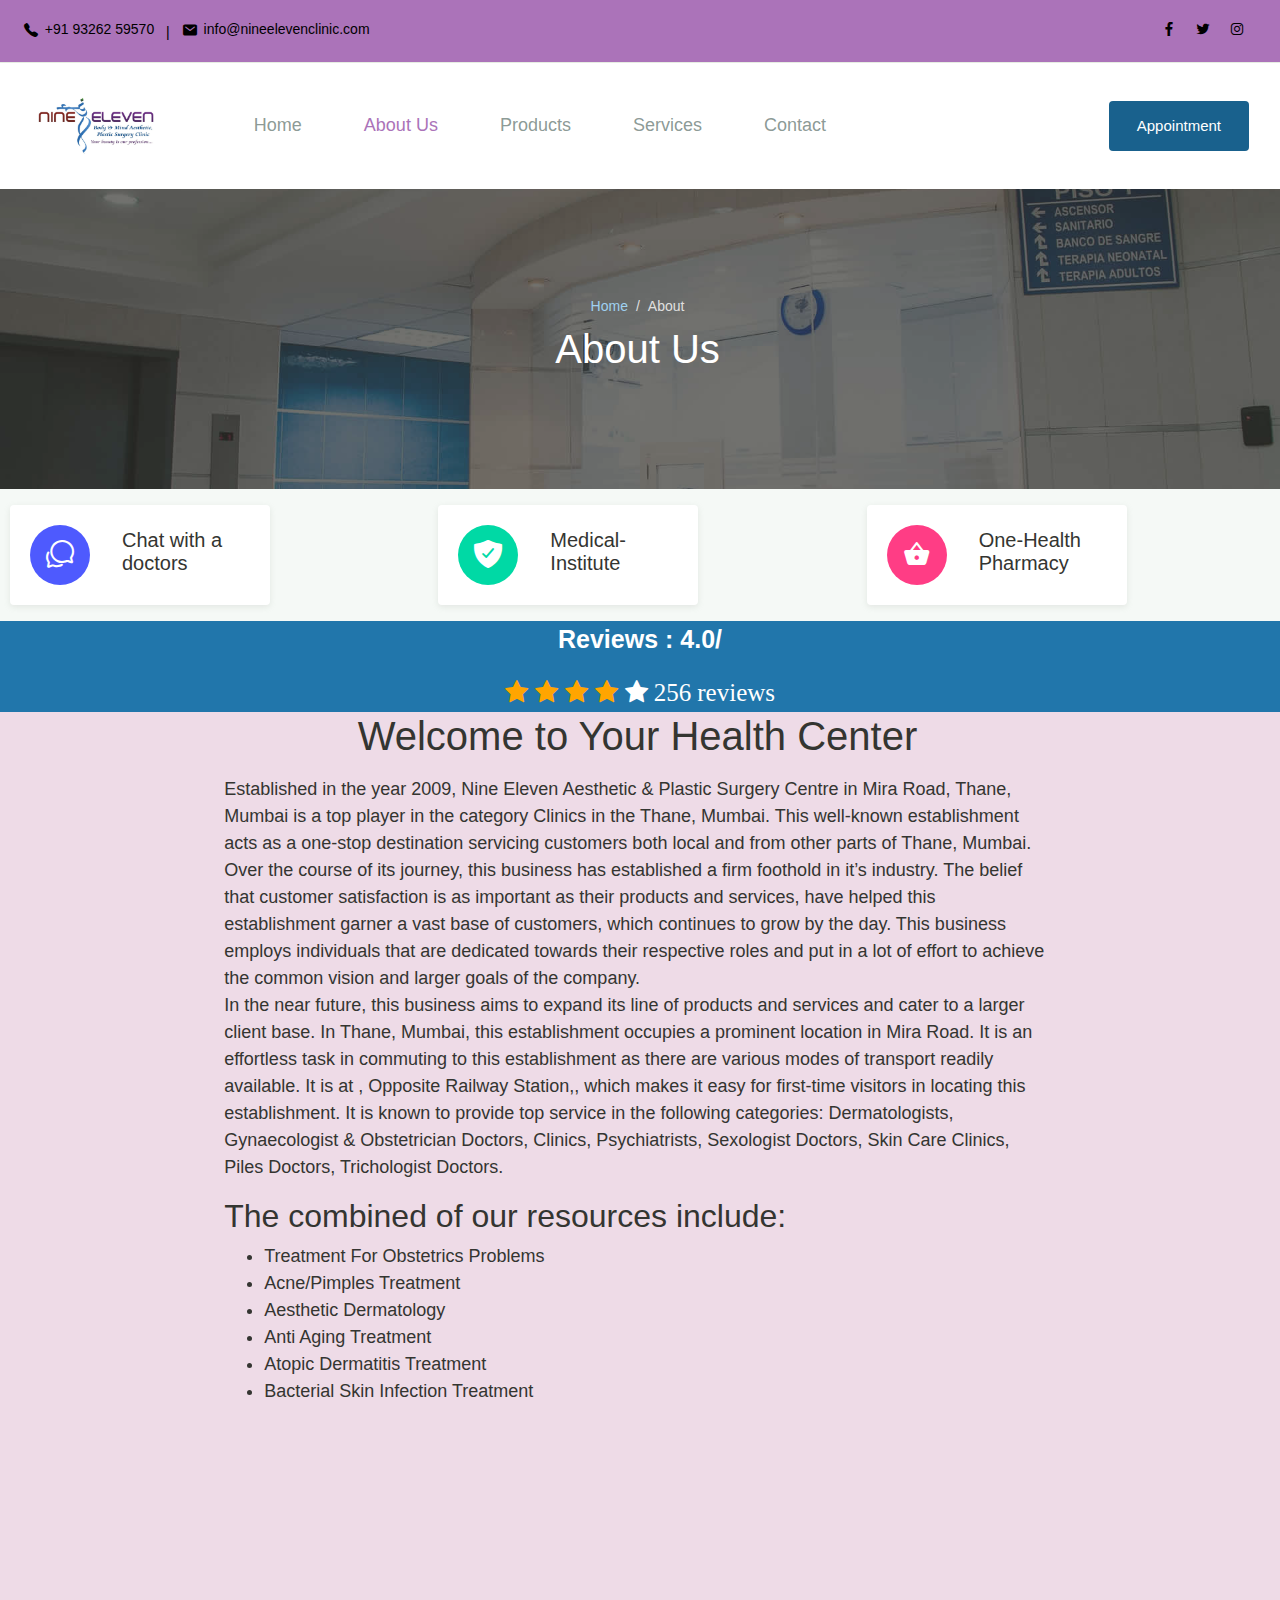
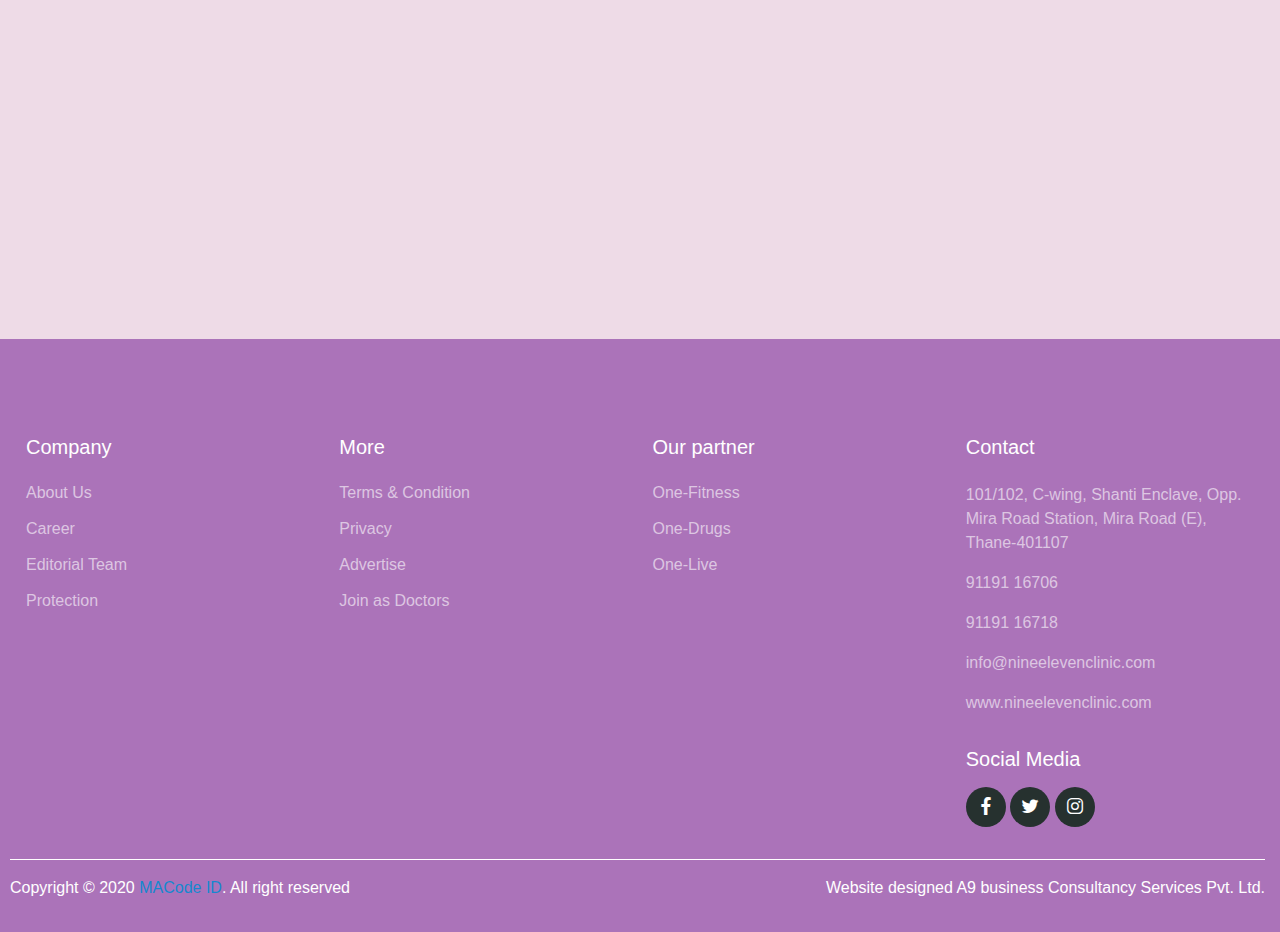
==== commit dc434523: "2nd commit "title changes"" ====
--- a/html/about.html
+++ b/html/about.html
@@ -8,7 +8,7 @@
 
   <meta name="copyright" content="MACode ID, https://macodeid.com/">
 
-  <title>One Health - Medical Center HTML5 Template</title>
+  <title>Nine Eleven - Medical Center</title>
 
   <link rel="stylesheet" href="../assets/css/maicons.css">
 
--- a/assets/css/theme.css
+++ b/assets/css/theme.css
@@ -0,0 +1,2341 @@
+/*
+  Template Name: One-health
+  Template URI: https://macodeid.com/projects/one-health
+  Copyright: MACode ID, https://macodeid.com/
+  License: Creative Commons 4.0
+  License URI: https://creativecommons.org/licenses/by/4.0/
+  Version: 1.0
+ */
+
+:root {
+  --primary: #00D9A5;
+  --accent: #FF3D85;
+  --secondary: #4E5AFE;
+  --warning: #EED818;
+  --info: #05B4E1;
+  --danger: #FF4943;
+  --success: #96C93D;
+  --dark: #343531;
+  --light: #F5F9F6;
+  --cs: #596261;
+  --grey: #6E807A;
+}
+.checked {
+  color: orange;
+}
+.review{
+  font-weight: 700;
+  font-size: 25px;
+  color: white;
+  background-color: #2176ab;
+  text-align: center;
+}
+body {
+  font-family: "Source Sans Pro", sans-serif;
+  line-height: 1.5;
+  color: #343531;
+}
+
+a {
+  color: #1588cf;
+  text-decoration: none;
+  background-color: transparent;
+}
+
+a:hover {
+  color: #40adf1;
+  text-decoration: underline;
+}
+
+
+.text-xs {
+  font-size: 12px !important;
+}
+
+.text-sm {
+  font-size: 14px !important;
+}
+
+.text-md {
+  font-size: 1rem !important;
+}
+
+.text-lg {
+  font-size: 18px !important;
+}
+
+.text-xl {
+  font-size: 20px !important;
+}
+
+/* Color systems */
+.bg-primary {
+  background-color: #00D9A5 !important;
+}
+
+a.bg-primary:hover, a.bg-primary:focus {
+  background-color: #07be94 !important;
+}
+
+.bg-accent {
+  background-color: #FF3D85 !important;
+}
+
+a.bg-accent:hover, a.bg-accent:focus {
+  background-color: #e93577 !important;
+}
+
+.bg-secondary {
+  background-color: #4E5AFE !important;
+}
+
+a.bg-secondary:hover, a.bg-secondary:focus {
+  background-color: #3d49f0 !important;
+}
+
+.bg-success {
+  background-color: #96C93D !important;
+}
+
+a.bg-success:hover, a.bg-success:focus {
+  background-color: #80b12d !important;
+}
+
+.bg-info {
+  background-color: #05B4E1 !important;
+}
+
+a.bg-info:hover, a.bg-info:focus {
+  background-color: #07a2c8 !important;
+}
+
+.bg-warning {
+  background-color: #EED818 !important;
+}
+
+a.bg-warning:hover, a.bg-warning:focus {
+  background-color: #d3bf0d !important;
+}
+
+.bg-danger {
+  background-color: #FF4943 !important;
+}
+
+a.bg-danger:hover, a.bg-danger:focus {
+  background-color: #e73832 !important;
+}
+
+.bg-grey {
+  background-color: #6E807A !important;
+}
+
+a.bg-grey:hover, a.bg-grey:focus {
+  background-color: #62726d !important;
+}
+
+.bg-light {
+  background-color: #F5F9F6 !important;
+}
+
+a.bg-light:hover, a.bg-light:focus {
+  background-color: #E1EBE8 !important;
+}
+
+.bg-dark {
+  background-color: #343531 !important;
+}
+
+a.bg-dark:hover, a.bg-dark:focus {
+  background-color: #1e1f1c !important;
+}
+
+.text-primary {
+  color: black !important;
+}
+
+a.text-primary:hover, a.text-primary:focus {
+  color: #07be94 !important;
+}
+
+.text-accent {
+  color: #FF3D85 !important;
+}
+
+a.text-accent:hover, a.text-accent:focus {
+  color: #e93577 !important;
+}
+
+.text-secondary {
+  color: #4E5AFE !important;
+}
+
+a.text-secondary:hover, a.text-secondary:focus {
+  color: #3d49f0 !important;
+}
+
+.text-success {
+  color: #96C93D !important;
+}
+
+a.text-success:hover, a.text-success:focus {
+  color: #80b12d !important;
+}
+
+.text-info {
+  color: #05B4E1 !important;
+}
+
+a.text-info:hover, a.text-info:focus {
+  color: #07a2c8 !important;
+}
+
+.text-warning {
+  color: #EED818 !important;
+}
+
+a.text-warning:hover, a.text-warning:focus {
+  color: #d3bf0d !important;
+}
+
+.text-danger {
+  color: #FF4943 !important;
+}
+
+a.text-danger:hover, a.text-danger:focus {
+  color: #e73832 !important;
+}
+
+.text-grey {
+  color: #6E807A !important;
+}
+
+a.text-grey:hover, a.text-grey:focus {
+  color: #62726d !important;
+}
+
+.text-light {
+  color: #F5F9F6 !important;
+}
+
+a.text-light:hover, a.text-light:focus {
+  color: #E1EBE8 !important;
+}
+
+.text-dark {
+  color: #343531 !important;
+}
+
+a.text-dark:hover, a.text-dark:focus {
+  color: #1e1f1c !important;
+}
+
+.text-body {
+  color: #252921 !important;
+}
+
+
+.border-primary {
+  border-color: #00D9A5 !important;
+}
+
+.border-secondary {
+  border-color: #FF3D85 !important;
+}
+
+.border-success {
+  border-color: #96C93D !important;
+}
+
+.border-info {
+  border-color: #05B4E1 !important;
+}
+
+.border-warning {
+  border-color: #EED818 !important;
+}
+
+.border-danger {
+  border-color: #FF4943 !important;
+}
+
+.border-grey {
+  border-color: #6E807A !important;
+}
+
+.border-light {
+  border-color: #F5F9F6 !important;
+}
+
+.border-dark {
+  border-color: #343531 !important;
+}
+
+/* Buttons */
+ .btn-primary {
+  color: #fff;
+  background-color: #ab73b9;
+  border-color: transparent;
+}
+.btn-primary:hover{
+  color: #fff;
+  border-radius: 50px;
+  border-color: transparent;
+} 
+button {
+	width: 170px;
+	height: 50px;
+  margin: 3%;
+	cursor: pointer;
+	display: flex;
+	align-items: center;
+	background: red;
+	border: none;
+	border-radius: 5px;
+	box-shadow: 1px 1px 3px rgba(0,0,0,0.15);
+	background: #ab73b9;
+}
+
+button, button span {
+	transition: 200ms;
+}
+
+button .text {
+	transform: translateX(35px);
+	color: white;
+	font-weight: bold;
+}
+
+button .icon {
+	position: absolute;
+	transform: translateX(110px);
+  transition: 0.3s;
+	height: 40px;
+	width: 40px;
+	display: flex;
+	align-items: center;
+  visibility: hidden;
+	justify-content: center;
+}
+
+button svg {
+	width: 15px;
+	fill: #eee;
+}
+
+button:hover {
+	background: #ab73b9;
+}
+
+button:hover .text {
+	color: transparent;
+}
+
+button:hover .icon {
+	width: 150px;
+	border-left: none;
+  visibility: visible;
+	transform: translateX(0);
+}
+
+button:focus {
+	outline: none;
+}
+
+.btn-primary.disabled, .btn-primary:disabled {
+  color: #fff;
+  background-color: #07be94;
+  border-color: transparent;
+}
+
+.btn-primary:not(:disabled):not(.disabled):active, .btn-primary:not(:disabled):not(.disabled).active,
+.show > .btn-primary.dropdown-toggle {
+  color: #fff;
+  background-color: #00D9A5;
+  border-color: #07be94;
+}
+
+.btn-primary:not(:disabled):not(.disabled):active:focus, .btn-primary:not(:disabled):not(.disabled).active:focus,
+.show > .btn-primary.dropdown-toggle:focus {
+  box-shadow: none;
+}
+
+.btn-accent {
+  color: #fff;
+  background-color: #FF3D85;
+  border-color: transparent;
+}
+
+.btn-accent.disabled, .btn-accent:disabled {
+  color: #fff;
+  background-color: #e93577;
+  border-color: transparent;
+}
+
+.btn-accent:not(:disabled):not(.disabled):active, .btn-accent:not(:disabled):not(.disabled).active,
+.show > .btn-accent.dropdown-toggle {
+  color: #fff;
+  background-color: #FF3D85;
+  border-color: #e93577;
+}
+
+.btn-accent:not(:disabled):not(.disabled):active:focus, .btn-accent:not(:disabled):not(.disabled).active:focus,
+.show > .btn-accent.dropdown-toggle:focus {
+  box-shadow: none;
+}
+
+.btn-secondary {
+  color: #fff;
+  background-color: #4E5AFE;
+  border-color: transparent;
+}
+
+.btn-secondary.disabled, .btn-secondary:disabled {
+  color: #fff;
+  background-color: #3d49f0;
+  border-color: transparent;
+}
+
+.btn-secondary:not(:disabled):not(.disabled):active, .btn-secondary:not(:disabled):not(.disabled).active,
+.show > .btn-secondary.dropdown-toggle {
+  color: #fff;
+  background-color: #4E5AFE;
+  border-color: #3d49f0;
+}
+
+.btn-secondary:not(:disabled):not(.disabled):active:focus, .btn-secondary:not(:disabled):not(.disabled).active:focus,
+.show > .btn-secondary.dropdown-toggle:focus {
+  box-shadow: none;
+}
+
+.btn-success {
+  color: #fff;
+  background-color: #96C93D;
+  border-color: transparent;
+}
+
+.btn-success.disabled, .btn-success:disabled {
+  color: #fff;
+  background-color: #80b12d;
+  border-color: transparent;
+}
+
+.btn-success:not(:disabled):not(.disabled):active, .btn-success:not(:disabled):not(.disabled).active,
+.show > .btn-success.dropdown-toggle {
+  color: #fff;
+  background-color: #96C93D;
+  border-color: #80b12d;
+}
+
+.btn-success:not(:disabled):not(.disabled):active:focus, .btn-success:not(:disabled):not(.disabled).active:focus,
+.show > .btn-success.dropdown-toggle:focus {
+  box-shadow: none;
+}
+
+.btn-info {
+  color: #fff;
+  background-color: #05B4E1;
+  border-color: transparent;
+}
+
+.btn-info.disabled, .btn-info:disabled {
+  color: #fff;
+  background-color: #07a2c8;
+  border-color: transparent;
+}
+
+.btn-info:not(:disabled):not(.disabled):active, .btn-info:not(:disabled):not(.disabled).active,
+.show > .btn-info.dropdown-toggle {
+  color: #fff;
+  background-color: #05B4E1;
+  border-color: #07a2c8;
+}
+
+.btn-info:not(:disabled):not(.disabled):active:focus, .btn-info:not(:disabled):not(.disabled).active:focus,
+.show > .btn-info.dropdown-toggle:focus {
+  box-shadow: none;
+}
+
+.btn-warning {
+  color: #343531;
+  background-color: #EED818;
+  border-color: transparent;
+}
+
+.btn-warning.disabled, .btn-warning:disabled {
+  color: #343531;
+  background-color: #d3bf0d;
+  border-color: transparent;
+}
+
+.btn-warning:not(:disabled):not(.disabled):active, .btn-warning:not(:disabled):not(.disabled).active,
+.show > .btn-warning.dropdown-toggle {
+  color: #343531;
+  background-color: #EED818;
+  border-color: #d3bf0d;
+}
+
+.btn-warning:not(:disabled):not(.disabled):active:focus, .btn-warning:not(:disabled):not(.disabled).active:focus,
+.show > .btn-warning.dropdown-toggle:focus {
+  box-shadow: none;
+}
+
+.btn-danger {
+  color: #fff;
+  background-color: #FF4943;
+  border-color: transparent;
+}
+
+.btn-danger.disabled, .btn-danger:disabled {
+  color: #fff;
+  background-color: #e73832;
+  border-color: transparent;
+}
+
+.btn-danger:not(:disabled):not(.disabled):active, .btn-danger:not(:disabled):not(.disabled).active,
+.show > .btn-danger.dropdown-toggle {
+  color: #fff;
+  background-color: #FF4943;
+  border-color: #e73832;
+}
+
+.btn-danger:not(:disabled):not(.disabled):active:focus, .btn-danger:not(:disabled):not(.disabled).active:focus,
+.show > .btn-danger.dropdown-toggle:focus {
+  box-shadow: none;
+}
+
+.btn-light {
+  color: #343531;
+  background-color: #F5F9F6;
+  border-color: transparent;
+}
+
+.btn-light:hover {
+  color: #343531;
+  background-color: #E1EBE8;
+  border-color: transparent;
+}
+
+.btn-light:focus, .btn-light.focus {
+  color: #343531;
+  background-color: #d5dfdc;
+  border-color: transparent;
+  box-shadow: none;
+}
+
+.btn-light.disabled, .btn-light:disabled {
+  color: #343531;
+  background-color: #d0ddd9;
+  border-color: transparent;
+}
+
+.btn-light:not(:disabled):not(.disabled):active, .btn-light:not(:disabled):not(.disabled).active,
+.show > .btn-light.dropdown-toggle {
+  color: #343531;
+  background-color: #F5F9F6;
+  border-color: #d0ddd9;
+}
+
+.btn-light:not(:disabled):not(.disabled):active:focus, .btn-light:not(:disabled):not(.disabled).active:focus,
+.show > .btn-light.dropdown-toggle:focus {
+  box-shadow: none;
+}
+
+.btn-dark {
+  color: #fff;
+  background-color: #343531;
+  border-color: transparent;
+}
+
+.btn-dark.disabled, .btn-dark:disabled {
+  color: #fff;
+  background-color: #1e1f1c;
+  border-color: transparent;
+}
+
+.btn-dark:not(:disabled):not(.disabled):active, .btn-dark:not(:disabled):not(.disabled).active,
+.show > .btn-dark.dropdown-toggle {
+  color: #fff;
+  background-color: #343531;
+  border-color: #1e1f1c;
+}
+
+.btn-dark:not(:disabled):not(.disabled):active:focus, .btn-dark:not(:disabled):not(.disabled).active:focus,
+.show > .btn-dark.dropdown-toggle:focus {
+  box-shadow: none;
+}
+
+
+/* services section start  */
+
+@import url('https://fonts.googleapis.com/css?family=Muli:400,400i,700,700i');
+body{
+  font-family: 'Muli', sans-serif;
+  background:rgb(238, 219, 231);
+}
+.shell{
+  padding:60px 0;
+}
+.wsk-cp-product{
+  background:#fff;
+  padding:10px;
+  border-radius:6px;
+  box-shadow: 0 1px 3px rgba(0,0,0,0.12), 0 1px 2px rgba(0,0,0,0.24);
+  position:relative;
+  margin:20px auto;
+}
+.wsk-cp-img{
+  position:absolute;
+  top:5px;
+  left:50%;
+  transform:translate(-50%);
+  -webkit-transform:translate(-50%);
+  -ms-transform:translate(-50%);
+  -moz-transform:translate(-50%);
+  -o-transform:translate(-50%);
+  -khtml-transform:translate(-50%);
+  width: 100%;
+  padding: 15px;
+  transition: all 0.2s ease-in-out;
+}
+.wsk-cp-img img{
+  width:100%;
+  transition: all 0.2s ease-in-out;
+  border-radius:6px;
+}
+.wsk-cp-product:hover .wsk-cp-img{
+  top:-40px;
+}
+.wsk-cp-product:hover .wsk-cp-img img{
+  box-shadow: 0 19px 38px rgba(0,0,0,0.30), 0 15px 12px rgba(0,0,0,0.22);
+}
+.wsk-cp-text{
+  padding-top:100%;
+}
+.wsk-cp-text .category{
+  text-align:center;
+  font-size:12px;
+  font-weight:bold;
+  padding:5px;
+  margin-bottom:45px;
+  position:relative;
+  transition: all 0.2s ease-in-out;
+}
+.wsk-cp-text .category > *{
+  position:absolute;
+  top:50%;
+  left:50%;
+  transform: translate(-50%,-50%);
+  -webkit-transform: translate(-50%,-50%);
+  -moz-transform: translate(-50%,-50%);
+  -ms-transform: translate(-50%,-50%);
+  -o-transform: translate(-50%,-50%);
+  -khtml-transform: translate(-50%,-50%);
+    
+}
+.wsk-cp-text .category > span{
+  padding: 12px 30px;
+  border: 1px solid #313131;
+  background:#ab73b9;
+  color:#fff;
+  box-shadow: 0 19px 38px rgba(0,0,0,0.30), 0 15px 12px rgba(0,0,0,0.22);
+  border-radius:27px;
+  transition: all 0.05s ease-in-out;
+  
+}
+.wsk-cp-product:hover .wsk-cp-text .category > span{
+  border-color:#ddd;
+  box-shadow: none;
+  padding: 11px 28px;
+}
+.wsk-cp-product:hover .wsk-cp-text .category{
+  margin-top: 0px;
+}
+.wsk-cp-text .title-product{
+  text-align:center;
+}
+.wsk-cp-text .title-product h3{
+  font-size:20px;
+  font-weight:bold;
+  margin:15px auto;
+  overflow: hidden;
+    white-space: nowrap;
+    text-overflow: ellipsis;
+  width:100%;
+}
+.wsk-cp-text .description-prod p{
+  margin:0;
+}
+/* Truncate */
+.wsk-cp-text .description-prod {
+  text-align:center;
+  width: 100%;
+  height:70px;
+  overflow: hidden;
+    display: -webkit-box;
+    -webkit-line-clamp: 3;
+    -webkit-box-orient: vertical;
+  margin-bottom:15px;
+}
+.card-footer{
+  padding: 25px 0 5px;
+  border-top: 1px solid #ddd;
+}
+
+
+a.buy-btn{
+  display:block;
+  color:#212121;
+  text-align:center;
+  font-size: 18px;
+  width:35px;
+  height:35px;
+  line-height:35px;
+  border-radius:50%;
+  border:1px solid #212121;
+  transition: all 0.2s ease-in-out;
+}
+a.buy-btn:hover , a.buy-btn:active, a.buy-btn:focus{
+  border-color: #FF9800;
+  background: #FF9800;
+  color: #fff;
+  text-decoration:none;
+}
+.wsk-btn{
+  display:inline-block;
+  color:#212121;
+  text-align:center;
+  font-size: 18px;
+  transition: all 0.2s ease-in-out;
+  border-color: #FF9800;
+  background: #FF9800;
+  padding:12px 30px;
+  border-radius:27px;
+  margin: 0 5px;
+}
+.wsk-btn:hover, .wsk-btn:focus, .wsk-btn:active{
+  text-decoration:none;
+  color:#fff;
+}  
+.red{
+  color:#F44336;
+  font-size:22px;
+  display:inline-block;
+  margin: 0 5px;
+}
+@media screen and (max-width: 991px) {
+  .wsk-cp-product{
+    margin:40px auto;
+  }
+  .wsk-cp-product .wsk-cp-img{
+  top:-40px;
+}
+.wsk-cp-product .wsk-cp-img img{
+  box-shadow: 0 19px 38px rgba(0,0,0,0.30), 0 15px 12px rgba(0,0,0,0.22);
+}
+  .wsk-cp-product .wsk-cp-text .category > span{
+  border-color:#ddd;
+  box-shadow: none;
+  padding: 11px 28px;
+}
+.wsk-cp-product .wsk-cp-text .category{
+  margin-top: 0px;
+}
+a.buy-btn{
+  border-color: #FF9800;
+  background: #FF9800;
+  color: #fff;
+}
+}
+/* services section end */
+
+.btn-primary:hover,
+.btn-accent:hover,
+.btn-secondary:hover,
+.btn-success:hover,
+.btn-info:hover,
+.btn-warning:hover,
+.btn-danger:hover,
+.btn-dark:hover {
+  color: #fff;
+  background-color: #596261;
+  border-color: transparent;
+}
+
+.btn-primary:focus, .btn-primary.focus,
+.btn-accent:focus, .btn-accent.focus,
+.btn-secondary:focus, .btn-secondary.focus,
+.btn-success:focus, .btn-success.focus,
+.btn-info:focus, .btn-info.focus,
+.btn-warning:focus, .btn-warning.focus,
+.btn-danger:focus, .btn-danger.focus,
+.btn-dark:focus, .btn-dark.focus {
+  color: #fff;
+  background-color: #475351;
+  border-color: transparent;
+  box-shadow: none;
+}
+
+.btn-outline-primary {
+  color: #00D9A5;
+  border-color: #00D9A5;
+}
+
+.btn-outline-primary:hover {
+  color: #fff;
+  background-color: #00D9A5;
+  border-color: #00D9A5;
+}
+
+.btn-outline-primary:focus, .btn-outline-primary.focus {
+  box-shadow: none;
+}
+
+.btn-outline-primary.disabled, .btn-outline-primary:disabled {
+  color: #00D9A5;
+  background-color: transparent;
+}
+
+.btn-outline-primary:not(:disabled):not(.disabled):active, .btn-outline-primary:not(:disabled):not(.disabled).active,
+.show > .btn-outline-primary.dropdown-toggle {
+  color: #fff;
+  background-color: #00D9A5;
+  border-color: #00D9A5;
+}
+
+.btn-outline-primary:not(:disabled):not(.disabled):active:focus, .btn-outline-primary:not(:disabled):not(.disabled).active:focus,
+.show > .btn-outline-primary.dropdown-toggle:focus {
+  box-shadow: none;
+}
+
+.btn-outline-accent {
+  color: #FF3D85;
+  border-color: #FF3D85;
+}
+
+.btn-outline-accent:hover {
+  color: #fff;
+  background-color: #FF3D85;
+  border-color: #FF3D85;
+}
+
+.btn-outline-accent:focus, .btn-outline-accent.focus {
+  box-shadow: none;
+}
+
+.btn-outline-accent.disabled, .btn-outline-accent:disabled {
+  color: #FF3D85;
+  background-color: transparent;
+}
+
+.btn-outline-accent:not(:disabled):not(.disabled):active, .btn-outline-accent:not(:disabled):not(.disabled).active,
+.show > .btn-outline-accent.dropdown-toggle {
+  color: #fff;
+  background-color: #FF3D85;
+  border-color: #FF3D85;
+}
+
+.btn-outline-accent:not(:disabled):not(.disabled):active:focus, .btn-outline-accent:not(:disabled):not(.disabled).active:focus,
+.show > .btn-outline-accent.dropdown-toggle:focus {
+  box-shadow: none;
+}
+
+.btn-outline-secondary {
+  color: #4E5AFE;
+  border-color: #4E5AFE;
+}
+
+.btn-outline-secondary:hover {
+  color: #fff;
+  background-color: #4E5AFE;
+  border-color: #4E5AFE;
+}
+
+.btn-outline-secondary:focus, .btn-outline-secondary.focus {
+  box-shadow: none;
+}
+
+.btn-outline-secondary.disabled, .btn-outline-secondary:disabled {
+  color: #4E5AFE;
+  background-color: transparent;
+}
+
+.btn-outline-secondary:not(:disabled):not(.disabled):active, .btn-outline-secondary:not(:disabled):not(.disabled).active,
+.show > .btn-outline-secondary.dropdown-toggle {
+  color: #fff;
+  background-color: #4E5AFE;
+  border-color: #4E5AFE;
+}
+
+.btn-outline-secondary:not(:disabled):not(.disabled):active:focus, .btn-outline-secondary:not(:disabled):not(.disabled).active:focus,
+.show > .btn-outline-secondary.dropdown-toggle:focus {
+  box-shadow: none;
+}
+
+.btn-outline-success {
+  color: #96C93D;
+  border-color: #96C93D;
+}
+
+.btn-outline-success:hover {
+  color: #fff;
+  background-color: #96C93D;
+  border-color: #96C93D;
+}
+
+.btn-outline-success:focus, .btn-outline-success.focus {
+  box-shadow: none;
+}
+
+.btn-outline-success.disabled, .btn-outline-success:disabled {
+  color: #96C93D;
+  background-color: transparent;
+}
+
+.btn-outline-success:not(:disabled):not(.disabled):active, .btn-outline-success:not(:disabled):not(.disabled).active,
+.show > .btn-outline-success.dropdown-toggle {
+  color: #fff;
+  background-color: #96C93D;
+  border-color: #96C93D;
+}
+
+.btn-outline-success:not(:disabled):not(.disabled):active:focus, .btn-outline-success:not(:disabled):not(.disabled).active:focus,
+.show > .btn-outline-success.dropdown-toggle:focus {
+  box-shadow: none;
+}
+
+.btn-outline-info {
+  color: #05B4E1;
+  border-color: #05B4E1;
+}
+
+.btn-outline-info:hover {
+  color: #fff;
+  background-color: #05B4E1;
+  border-color: #05B4E1;
+}
+
+.btn-outline-info:focus, .btn-outline-info.focus {
+  box-shadow: none;
+}
+
+.btn-outline-info.disabled, .btn-outline-info:disabled {
+  color: #05B4E1;
+  background-color: transparent;
+}
+
+.btn-outline-info:not(:disabled):not(.disabled):active, .btn-outline-info:not(:disabled):not(.disabled).active,
+.show > .btn-outline-info.dropdown-toggle {
+  color: #fff;
+  background-color: #05B4E1;
+  border-color: #05B4E1;
+}
+
+.btn-outline-info:not(:disabled):not(.disabled):active:focus, .btn-outline-info:not(:disabled):not(.disabled).active:focus,
+.show > .btn-outline-info.dropdown-toggle:focus {
+  box-shadow: none;
+}
+
+.btn-outline-warning {
+  color: #EED818;
+  border-color: #EED818;
+}
+
+.btn-outline-warning:hover {
+  color: #212529;
+  background-color: #EED818;
+  border-color: #EED818;
+}
+
+.btn-outline-warning:focus, .btn-outline-warning.focus {
+  box-shadow: none;
+}
+
+.btn-outline-warning.disabled, .btn-outline-warning:disabled {
+  color: #EED818;
+  background-color: transparent;
+}
+
+.btn-outline-warning:not(:disabled):not(.disabled):active, .btn-outline-warning:not(:disabled):not(.disabled).active,
+.show > .btn-outline-warning.dropdown-toggle {
+  color: #212529;
+  background-color: #EED818;
+  border-color: #EED818;
+}
+
+.btn-outline-warning:not(:disabled):not(.disabled):active:focus, .btn-outline-warning:not(:disabled):not(.disabled).active:focus,
+.show > .btn-outline-warning.dropdown-toggle:focus {
+  box-shadow: none;
+}
+
+.btn-outline-danger {
+  color: #FF4943;
+  border-color: #FF4943;
+}
+
+.btn-outline-danger:hover {
+  color: #fff;
+  background-color: #FF4943;
+  border-color: #FF4943;
+}
+
+.btn-outline-danger:focus, .btn-outline-danger.focus {
+  box-shadow: none;
+}
+
+.btn-outline-danger.disabled, .btn-outline-danger:disabled {
+  color: #FF4943;
+  background-color: transparent;
+}
+
+.btn-outline-danger:not(:disabled):not(.disabled):active, .btn-outline-danger:not(:disabled):not(.disabled).active,
+.show > .btn-outline-danger.dropdown-toggle {
+  color: #fff;
+  background-color: #FF4943;
+  border-color: #FF4943;
+}
+
+.btn-outline-danger:not(:disabled):not(.disabled):active:focus, .btn-outline-danger:not(:disabled):not(.disabled).active:focus,
+.show > .btn-outline-danger.dropdown-toggle:focus {
+  box-shadow: none;
+}
+
+.btn-outline-light {
+  color: #F5F9F6;
+  border-color: #F5F9F6;
+}
+
+.btn-outline-light:hover {
+  color: #343531;
+  background-color: #F5F9F6;
+  border-color: #F5F9F6;
+}
+
+.btn-outline-light:focus, .btn-outline-light.focus {
+  box-shadow: none;
+}
+
+.btn-outline-light.disabled, .btn-outline-light:disabled {
+  color: #F5F9F6;
+  background-color: transparent;
+}
+
+.btn-outline-light:not(:disabled):not(.disabled):active, .btn-outline-light:not(:disabled):not(.disabled).active,
+.show > .btn-outline-light.dropdown-toggle {
+  color: #343531;
+  background-color: #F5F9F6;
+  border-color: #F5F9F6;
+}
+
+.btn-outline-light:not(:disabled):not(.disabled):active:focus, .btn-outline-light:not(:disabled):not(.disabled).active:focus,
+.show > .btn-outline-light.dropdown-toggle:focus {
+  box-shadow: none;
+}
+
+.btn-outline-dark {
+  color: #343531;
+  border-color: #343531;
+}
+
+.btn-outline-dark:hover {
+  color: #fff;
+  background-color: #343531;
+  border-color: #343531;
+}
+
+.btn-outline-dark:focus, .btn-outline-dark.focus {
+  box-shadow: none;
+}
+
+.btn-outline-dark.disabled, .btn-outline-dark:disabled {
+  color: #343531;
+  background-color: transparent;
+}
+
+.btn-outline-dark:not(:disabled):not(.disabled):active, .btn-outline-dark:not(:disabled):not(.disabled).active,
+.show > .btn-outline-dark.dropdown-toggle {
+  color: #fff;
+  background-color: #343531;
+  border-color: #343531;
+}
+
+.btn-outline-dark:not(:disabled):not(.disabled):active:focus, .btn-outline-dark:not(:disabled):not(.disabled).active:focus,
+.show > .btn-outline-dark.dropdown-toggle:focus {
+  box-shadow: none;
+}
+
+.btn-link {
+  font-weight: 400;
+  color: #07be94;
+  text-decoration: none;
+}
+
+.btn-link:hover {
+  color: #03a882;
+  text-decoration: underline;
+}
+
+.btn-link:focus, .btn-link.focus {
+  text-decoration: underline;
+}
+
+.btn-link:disabled, .btn-link.disabled {
+  color: #6E807A;
+  pointer-events: none;
+}
+
+
+.topbar {
+  border-bottom: 1px solid #E8EEE4;
+  background-color: #ab73b9;
+  padding: 1%;
+}
+
+.topbar .row {
+  align-items: center;
+  min-height: 36px;
+}
+
+.topbar .site-info a {
+  display: inline-flex;
+  align-items: center;
+  color: black;
+}
+
+.topbar .site-info a:hover {
+  text-decoration: none;
+}
+
+.topbar .site-info a span {
+  font-size: 16px;
+  margin-right: 6px;
+}
+
+.topbar .site-info .divider {
+  margin-left: 8px;
+  margin-right: 8px;
+  color: black;
+}
+
+.topbar .social-mini-button a {
+  display: inline-block;
+  padding: 4px 8px;
+  color: black;
+}
+
+.topbar .social-mini-button a:hover {
+  text-decoration: none;
+  color: white ;
+}
+
+.btn {
+  padding: 8px 24px;
+}
+
+.breadcrumb {
+  background-color: #f8f9fa;
+}
+
+.breadcrumb-dark .breadcrumb-item a {
+  color: #9fd1f0;
+}
+
+.breadcrumb-dark .breadcrumb-item a:hover {
+  color: #2487c4;
+  text-decoration: none;
+}
+
+.breadcrumb-dark .breadcrumb-item + .breadcrumb-item::before {
+  display: inline-block;
+  padding-right: 0.5rem;
+  color: rgba(255, 255, 255, 0.8);
+  content: "/";
+}
+
+.breadcrumb-dark .breadcrumb-item.active {
+  color: rgba(255, 255, 255, 0.8);
+}
+
+
+.navbar {
+  background-color: white;
+  min-height: 70px;
+}
+
+.navbar-brand {
+  font-weight: 600;
+  padding-top: 10px;
+  padding-bottom: 10px;
+}
+
+.navbar-nav {
+  margin-top: 10px;
+  border-top: 1px solid #E8EEE4;
+  flex-shrink: 0;
+}
+
+.navbar-nav .nav-link {
+  transition: all .2s ease;
+}
+
+.navbar-nav .btn {
+  font-size: 14px;
+}
+
+.navbar-light .navbar-nav .nav-link {
+  color: rgba(110, 128, 122, 0.8);
+}
+
+.navbar-light .navbar-nav .nav-link:hover, .navbar-light .navbar-nav .nav-link:focus {
+  color: #6E807A;
+  font-weight: 500;
+}
+
+.navbar-light .navbar-nav .show > .nav-link,
+.navbar-light .navbar-nav .active > .nav-link,
+.navbar-light .navbar-nav .nav-link.show,
+.navbar-light .navbar-nav .nav-link.active {
+  font-weight: 500;
+  color: #ab73b9;
+}
+/* sub-menu start */
+.navbar-nav{
+  display: -webkit-box;
+  display: -webkit-flex;
+  display: -ms-flexbox;
+  display: flex;
+  flex-wrap: wrap;
+}
+.navbar-nav li {
+  margin-right: 30px;
+  position: relative;
+  padding: 21px 0;
+}
+@media only screen and (min-width: 992px) and (max-width: 1199px) {
+  .navbar-nav li {
+    margin-right: 25px;
+  }
+}
+
+.navbar-nav li:last-child {
+  margin-right: 0px;
+}
+
+.navbar-nav li a {
+  font-size: 18px;
+  font-weight: 500;
+  font-family: "Quicksand", sans-serif;
+  color: #190F39;
+  text-transform: capitalize;
+  display: block;
+}
+
+@media only screen and (min-width: 992px) and (max-width: 1199px) {
+  .navbar-nav li a {
+    font-size: 16px;
+  }
+}
+
+.navbar-nav li a.active {
+  color: #ab73b9;
+}
+
+.navbar-nav li:hover > a {
+  color: #ab73b9;
+}
+
+.navbar-nav li:hover .sub-menu {
+  opacity: 1;
+  visibility: visible;
+}
+
+.navbar-nav li:nth-last-of-type(1) .sub-menu,.navbar-nav li:nth-last-of-type(2) .sub-menu {
+  left: auto;
+  right: 0;
+}
+
+.navbar-nav li:nth-last-of-type(1) .sub-menu li .sub-menu,.navbar-nav li:nth-last-of-type(2) .sub-menu li .sub-menu {
+  left: auto;
+  right: 100%;
+}
+
+@media only screen and (min-width: 1200px) and (max-width: 1499px), only screen and (min-width: 992px) and (max-width: 1199px) {
+  .navbar-nav li:nth-last-of-type(2) .sub-menu li .sub-menu, .navbar-navli:nth-last-of-type(3) .sub-menu li .sub-menu,.navbar-nav li:nth-last-of-type(4) .sub-menu li .sub-menu {
+    left: auto;
+    right: 100%;
+  }
+}
+
+.navbar-nav .sub-menu {
+  position: absolute;
+  top: 110%;
+  left: 0;
+  width: 220px;
+  background-color: #ffffff;
+  -webkit-box-shadow: 2px 2px 20px rgba(17, 22, 30, 0.1);
+          box-shadow: 2px 2px 20px rgba(17, 22, 30, 0.1);
+  border-top: 2px solid #ab73b9 ;
+  padding: 6px 0;
+  z-index: 9;
+  opacity: 0;
+  visibility: hidden;
+  -webkit-transition: all 0.3s linear;
+  -o-transition: all 0.3s linear;
+  transition: all 0.3s linear;
+}
+
+.navbar-nav .sub-menu li {
+  list-style: none;
+  padding: 0;
+  margin: 0;
+}
+
+.navbar-nav .sub-menu li a {
+  padding: 6px 20px;
+  font-size: 15px;
+}
+
+.navbar-nav .sub-menu li .sub-menu {
+  left: 100%;
+  top: 0px;
+  -webkit-transition: all 0.3s linear;
+  -o-transition: all 0.3s linear;
+  transition: all 0.3s linear;
+  opacity: 0;
+  visibility: hidden;
+}
+
+.navbar-nav .sub-menu li:hover .sub-menu {
+  top: -8px;
+  opacity: 1;
+  visibility: visible;
+}
+
+
+/* sub-menu end */
+@media (min-width: 576px) {
+  .navbar-expand-sm .navbar-nav {
+    margin-top: 0;
+    border-top: none;
+  }
+  .navbar-expand-sm .navbar-nav .nav-link {
+    padding-right: 16px;
+    padding-left: 16px;
+  }
+  .navbar-expand-sm .navbar-nav {
+    align-items: center;
+  }
+}
+
+@media (min-width: 768px) {
+  .navbar-expand-md .navbar-nav {
+    margin-top: 0;
+    border-top: none;
+  }
+  .navbar-expand-md .navbar-nav .nav-link {
+    padding-right: 16px;
+    padding-left: 16px;
+  }
+  .navbar-expand-md .navbar-nav {
+    align-items: center;
+  }
+}
+
+@media (min-width: 992px) {
+  .navbar-expand-lg .navbar-nav {
+    margin-top: 0;
+    border-top: none;
+  }
+  .navbar-expand-lg .navbar-nav .nav-link {
+    padding-right: 16px;
+    padding-left: 16px;
+  }
+  .navbar-expand-lg .navbar-nav {
+    align-items: center;
+  }
+}
+
+@media (min-width: 1200px) {
+  .navbar-expand-xl .navbar-nav {
+    margin-top: 0;
+    border-top: none;
+  }
+  .navbar-expand-xl .navbar-nav .nav-link {
+    padding-right: 16px;
+    padding-left: 16px;
+  }
+  .navbar-expand-xl .navbar-nav {
+    align-items: center;
+  }
+}
+
+/* feature-content start  */
+.features-title .title {
+  margin-top: 5%;
+  font-size: 50px;
+  font-weight: 700;
+}
+
+@media only screen and (min-width: 1200px) and (max-width: 1499px) {
+  .features-title .title {
+    font-size: 40px;
+  }
+}
+
+@media only screen and (min-width: 768px) and (max-width: 991px) {
+  .features-title .title {
+    font-size: 25px;
+  }
+}
+
+@media only screen and (min-width: 992px) and (max-width: 1199px) {
+  .features-title .title {
+    font-size: 35px;
+  }
+}
+
+@media only screen and (max-width: 767px) {
+  .features-title .title {
+    font-size: 28px;
+  }
+}
+
+@media only screen and (max-width: 575px) {
+  .features-title .title {
+    font-size: 25px;
+  }
+}
+
+.features-title p {
+  margin-top: 25px;
+  padding-right: 150px;
+}
+
+@media only screen and (min-width: 1200px) and (max-width: 1499px), only screen and (min-width: 992px) and (max-width: 1199px) {
+  .features-title p {
+    margin-top: 20px;
+    padding-right: 60px;
+  }
+}
+
+@media only screen and (min-width: 768px) and (max-width: 991px) {
+  .features-title p {
+    margin-top: 15px;
+    padding-right: 30px;
+  }
+}
+
+@media only screen and (max-width: 767px) {
+  .features-title p {
+    padding-right: 20px;
+  }
+}
+
+.features-text {
+  border-left: 5px solid #7557c9;
+  padding-left: 30px;
+  margin-left: 60px;
+  margin-top: 15%;
+}
+
+@media only screen and (min-width: 768px) and (max-width: 991px) {
+  .features-text {
+    margin-left: 0;
+  }
+}
+
+@media only screen and (max-width: 767px) {
+  .features-text {
+    margin-left: 0;
+    padding-left: 20px;
+    margin-top: 40px;
+  }
+}
+
+.features-text .name {
+  font-size: 20px;
+  font-weight: 500;
+  margin-top: 35px;
+}
+
+@media only screen and (min-width: 1200px) and (max-width: 1499px), only screen and (min-width: 992px) and (max-width: 1199px) {
+  .features-text .name {
+    font-size: 18px;
+    margin-top: 25px;
+  }
+}
+
+@media only screen and (min-width: 768px) and (max-width: 991px) {
+  .features-text .name {
+    font-size: 15px;
+    margin-top: 15px;
+  }
+}
+
+@media only screen and (max-width: 767px) {
+  .features-text .name {
+    font-size: 18px;
+    margin-top: 10px;
+  }
+}
+
+@media only screen and (max-width: 575px) {
+  .features-text .name {
+    font-size: 16px;
+    margin-top: 10px;
+  }
+}
+
+.features-text .name span {
+  color: #7557c9;
+  margin-left: 15px;
+}
+
+@media only screen and (min-width: 768px) and (max-width: 991px) {
+  .features-text .name span {
+    margin-left: 10px;
+  }
+}
+
+/* feature-content end  */
+
+.form-control {
+  padding: 8px 15px;
+  height: calc(1.5em + 1.375rem + 2px);
+  border-color: #d6dbd9;
+}
+
+.custom-select {
+  height: calc(1.5em + 1.375rem + 2px);
+}
+
+.page-link {
+  margin-left: 5px;
+  min-width: 40px;
+  color: #6E807A;
+  border: 1px solid #dee6e5;
+  text-align: center;
+  border-radius: 4px;
+}
+
+.page-link:hover {
+  color: #2D3B38;
+  background-color: #E1EBE8;
+  border-color: #dee6e4;
+}
+
+.page-link:focus {
+  box-shadow: none;
+}
+
+.page-item.active .page-link {
+  z-index: 3;
+  color: #fff;
+  background-color: #00D9A5;
+  border-color: #00D9A5;
+}
+
+.page-item.disabled .page-link {
+  color: #6c757d;
+  pointer-events: none;
+  cursor: auto;
+  background-color: #fff;
+  border-color: #dee2e6;
+}
+
+.pagination-lg .page-link {
+  padding: 0.75rem 1.5rem;
+  font-size: 1.25rem;
+  line-height: 1.5;
+}
+
+.pagination-lg .page-item:first-child .page-link {
+  border-top-left-radius: 0.3rem;
+  border-bottom-left-radius: 0.3rem;
+}
+
+.pagination-lg .page-item:last-child .page-link {
+  border-top-right-radius: 0.3rem;
+  border-bottom-right-radius: 0.3rem;
+}
+
+.pagination-sm .page-link {
+  padding: 0.25rem 0.5rem;
+  font-size: 0.875rem;
+  line-height: 1.5;
+}
+
+.pagination-sm .page-item:first-child .page-link {
+  border-top-left-radius: 0.2rem;
+  border-bottom-left-radius: 0.2rem;
+}
+
+.pagination-sm .page-item:last-child .page-link {
+  border-top-right-radius: 0.2rem;
+  border-bottom-right-radius: 0.2rem;
+}
+
+
+.img-place {
+  position: relative;
+  display: -ms-flexbox;
+  display: flex;
+  -ms-flex-align: center;
+  align-items: center;
+  -ms-flex-pack: center;
+  justify-content: center;
+  margin: 0 auto;
+  width: 100%;
+  height: 100%;
+  text-align: center;
+  overflow: hidden;
+}
+
+.img-place > img {
+  width: 100%;
+  height: 100%;
+}
+
+.bg-image {
+  position: relative;
+  background-position: center center;
+  background-size: cover;
+  background-repeat: no-repeat;
+}
+
+.bg-image-parallax {
+  background-attachment: fixed;
+}
+
+.bg-image-overlay-dark {
+  position: relative;
+}
+
+.bg-image-overlay-dark::before {
+  content: '';
+  position: absolute;
+  top: 0;
+  left: 0;
+  width: 100%;
+  height: 100%;
+  opacity: 0.6;
+  background-color: #343531;
+}
+
+.bg-image > * {
+  position: relative;
+  z-index: 10;
+}
+
+.avatar {
+  display: inline-flex;
+  flex-direction: row;
+  align-items: center;
+}
+
+.avatar-img {
+  margin-right: 6px;
+  width: 32px;
+  height: 32px;
+  border-radius: 50%;
+  overflow: hidden;
+}
+
+.avatar-img img {
+  width: 100%;
+  height: 100%;
+}
+
+.back-to-top {
+  position: fixed;
+  bottom: 20px;
+  right: 25px;
+  width: 50px;
+  height: 50px;
+  border-radius: 50%;
+  background: rgba(221, 221, 221, 0.7);
+  visibility: hidden;
+  cursor: pointer;
+  transition: all .2s ease;
+  z-index: 1100;
+}
+
+.back-to-top::after {
+  content: "";
+  position: absolute;
+  top: 50%;
+  left: 0;
+  right: 0;
+  margin: -4px auto;
+  width: 12px;
+  height: 12px;
+  border-top: 2px solid #555;
+  border-right: 2px solid #555;
+  -webkit-transform: rotate(-45deg);
+     -moz-transform: rotate(-45deg);
+          transform: rotate(-45deg);
+}
+
+.back-to-top:hover {
+  background: #d398e2;
+}
+
+.back-to-top:hover::after {
+  border-color: #fff;
+}
+
+
+.page-section {
+  position: relative;
+  overflow: hidden;
+}
+
+.page-hero {
+  position: relative;
+  height: 550px;
+  z-index: 10;
+}
+
+.page-banner {
+  position: relative;
+  height: 300px;
+  z-index: 10;
+}
+
+.page-hero.overlay-dark::before,
+.page-banner.overlay-dark::before {
+  content: "";
+  position: absolute;
+  top: 0;
+  left: 0;
+  width: 100%;
+  height: 100%;
+  background: rgba(52, 53, 49, 0.7);
+  z-index: 1;
+}
+
+.page-banner .breadcrumb-item,
+.page-banner .breadcrumb-item a {
+  font-size: 14px;
+}
+
+.hero-section,
+.banner-section {
+  position: relative;
+  display: flex;
+  -ms-flex-align: center;
+  align-items: center;
+  -ms-flex-pack: center;
+  justify-content: center;
+  height: 100%;
+  color: #ffffff;
+  z-index: 10;
+}
+
+.hero-section .subhead {
+  text-transform: uppercase;
+  letter-spacing: 4px;
+}
+
+.hero-section h1 {
+  margin-bottom: 32px;
+}
+
+.input-navbar {
+  width: auto;
+  max-width: 280px;
+}
+
+.input-navbar .input-group-text {
+  background-color: #fff;
+  color: black;
+}
+
+.input-navbar .form-control {
+  height: calc(1.5em + 1rem + 2px);
+}
+
+
+.card-service {
+  display: inline-flex;
+  flex-direction: row;
+  align-items: center;
+  padding: 20px;
+  margin: 0 auto;
+  width: 100%;
+  height: 100px;
+  font-size: 20px;
+  line-height: normal;
+  background-color: #fff;
+  border-radius: 4px;
+  box-shadow: 0 2px 6px rgba(154, 159, 151, 0.2);
+}
+
+.card-service p {
+  margin-top: 10px;
+  margin-left: 32px;
+}
+
+.circle-shape {
+  flex-shrink: 0;
+  padding: 0;
+  width: 60px;
+  height: 60px;
+  line-height: 64px;
+  border-radius: 50%;
+  text-align: center;
+  font-size: 32px;
+}
+
+#doctorSlideshow .owl-nav {
+  margin-top: 24px;
+}
+
+.card-doctor {
+  display: block;
+  margin: 15px auto;
+  width: 100%;
+  max-width: 240px;
+  background-color: #fff;
+  border-radius: 4px;
+  box-shadow: 0 2px 6px rgba(154, 159, 151, 0.2);
+  overflow: hidden;
+}
+
+.card-doctor .text-xl {
+  font-weight: 500;
+}
+
+.card-doctor .header {
+  position: relative;
+  width: 100%;
+  height: 260px;
+  overflow: hidden;
+}
+
+.card-doctor .header::before {
+  content: '';
+  position: absolute;
+  top: 0;
+  left: 0;
+  width: 100%;
+  height: 100%;
+  background-color: rgba(52, 53, 49, 0.36);
+  opacity: 0;
+  transition: opacity .2s linear;
+}
+
+.card-doctor:hover .header::before {
+  opacity: 1;
+}
+
+.card-doctor .header .meta {
+  position: absolute;
+  bottom: 0;
+  left: 0;
+  right: 0;
+  margin: auto;
+  width: 100px;
+  visibility: hidden;
+  opacity: 0;
+  transition: all .2s ease;
+}
+
+.card-doctor:hover .header .meta {
+  bottom: 15px;
+  visibility: visible;
+  opacity: 1;
+}
+
+.card-doctor .header .meta a {
+  display: inline-block;
+  margin: 3px;
+  width: 40px;
+  height: 40px;
+  line-height: 40px;
+  border-radius: 50%;
+  text-align: center;
+  background-color: #fff;
+  color: #6E807A;
+  box-shadow: 0 4px 8px rgba(154, 159, 151, 0.6);
+  transition: all .2s ease;
+}
+
+.card-doctor .header .meta a:hover {
+  text-decoration: none;
+  background-color: #6E807A;
+  color: #fff;
+}
+
+.card-doctor .header img {
+  width: 100%;
+}
+
+.card-doctor .body {
+  padding: 15px 20px;
+}
+
+@media (min-width: 768px) {
+  .card-service {
+    width: 260px;
+  }
+}
+
+
+.card-blog {
+  position: relative;
+  display: block;
+  max-width: 264px;
+  margin: 0 auto;
+  background-color: #fff;
+  border-radius: 4px;
+  border: 1px solid #E5E5E5;
+  overflow: hidden;
+}
+
+.card-blog .header {
+  width: 100%;
+  height: 140px;
+  background-color: #9A9F97;
+  overflow: hidden;
+}
+
+.card-blog .header .post-thumb {
+  position: relative;
+  overflow: hidden;
+}
+
+.card-blog .header .post-thumb img {
+  width: 100%;
+  transition: transform .2s linear;
+}
+
+.card-blog .header .post-thumb:hover img {
+  transform: scale(1.2);
+}
+
+.card-blog .body {
+  padding: 15px 20px;
+}
+
+.card-blog .post-category {
+  position: absolute;
+  top: 15px;
+  left: 20px;
+  z-index: 9;
+}
+
+.card-blog .post-category a {
+  display: inline-block;
+  padding: 4px 8px;
+  font-size: 12px;
+  background-color: #4E5AFE;
+  color: #fff;
+  border-radius: 40px;
+}
+
+.card-blog .post-category a:hover {
+  text-decoration: none;
+}
+
+.card-blog .post-title,
+.card-blog .post-title a {
+  color: #343531;
+}
+
+.card-blog .post-title:hover,
+.card-blog .post-title a:hover {
+  text-decoration: none;
+  color: #07be94;
+}
+
+.card-blog .site-info {
+  margin-top: 12px;
+  font-size: 12px;
+  
+}
+
+.card-blog .avatar-img {
+  width: 28px;
+  height: 28px;
+}
+
+.blog-details {
+  position: relative;
+  display: block;
+}
+
+.blog-details .post-thumb {
+  position: relative;
+  display: block;
+  margin-bottom: 32px;
+  width: 100%;
+  border-radius: 20px;
+  overflow: hidden;
+  box-shadow: 0 4px 12px rgba(154, 159, 151, 0.3);
+}
+
+.blog-details .post-title {
+  margin-bottom: 24px;
+  font-weight: 400;
+}
+
+.blog-details .post-content {
+  font-size: 18px;
+  line-height: 1.7;
+  color: #6E807A;
+}
+
+.blog-details .post-thumb img {
+  width: 100%;
+}
+
+.blog-details .post-meta {
+  display: flex;
+  flex-direction: row;
+  margin-bottom: 16px;
+}
+
+.blog-details .post-meta a {
+  color: #6E807A;
+}
+
+.blog-details .post-meta a:hover {
+  color: #07be94;
+  text-decoration: none;
+}
+
+.blog-details .post-meta .divider {
+  padding-left: 8px;
+  padding-right: 8px;
+}
+
+.blog-details .post-tags {
+  display: block;
+  padding: 16px 0;
+}
+
+.blog-details .post-tags a {
+  display: inline-block;
+  padding: 4px 12px;
+  background-color: #596261;
+  color: #fff;
+  font-size: 14px;
+  border-radius: 40px;
+  transition: all .2s ease;
+}
+
+.blog-details .post-tags a:hover {
+  text-decoration: none;
+  background-color: #07be94;
+  color: #fff;
+}
+
+.sidebar-block {
+  position: relative;
+  display: block;
+  padding: 15px 24px;
+  margin-bottom: 32px;
+  background-color: #fff;
+  border-radius: 8px;
+  border: 1px solid #E8EEE4;
+  box-shadow: 0 4px 12px rgba(154, 159, 151, 0.2);
+}
+
+.sidebar-block::after {
+  display: block;
+  clear: both;
+  content: "";
+}
+
+.sidebar-title {
+  font-weight: 600;
+  margin-bottom: 24px;
+  color: #596261;
+}
+
+.sidebar-title::after {
+  content: '';
+  display: block;
+  margin-top: 10px;
+  width: 50px;
+  height: 3px;
+  background-color: #00D9A5;
+  border-radius: 40px;
+}
+
+.search-form .form-group {
+  position: relative;
+}
+
+.search-form .btn {
+  position: absolute;
+  top: 5px;
+  right: 6px;
+  padding: 6px 12px;
+  background-color: #00D9A5;
+  color: #fff;
+  transition: all .2s ease;
+}
+
+.search-form .btn:hover {
+  background-color: #07be94;
+}
+
+.categories {
+  position: relative;
+  list-style: none;
+  padding-left: 0;
+}
+
+.categories li {
+  display: block;
+  float: left;
+  margin-bottom: 12px;
+  width: 50%;
+}
+
+.categories li a {
+  display: inline-block;
+  width: 90%;
+  padding: 6px 12px;
+  background-color: #E1EBE8;
+  color: #6E807A;
+  border-radius: 4px;
+  transition: all .2s ease;
+}
+
+.categories li a:hover {
+  text-decoration: none;
+  background-color: #d5dfdc;
+  color: #596261;
+}
+
+.categories li a span {
+  float: right;
+  margin-left: 8px;
+  padding: 3px 6px;
+  background-color: #6E807A;
+  color: #fff;
+  font-size: 12px;
+  font-weight: 600;
+  border-radius: 40px;
+}
+
+
+.blog-item {
+  position: relative;
+  display: flex;
+  flex-direction: row;
+  padding-bottom: 12px;
+  margin-bottom: 20px;
+  border-bottom: 1px solid #E8EEE4;
+}
+
+.blog-item .post-thumb {
+  flex-shrink: 0;
+  position: relative;
+  display: inline-block;
+  margin-right: 15px;
+  width: 100px;
+  height: 80px;
+  background-color: #A1AAA7;
+  overflow: hidden;
+}
+
+.blog-item .post-thumb img {
+  width: auto;
+  height: 100%;
+}
+
+.blog-item .post-title a {
+  color: #6D7170;
+  transition: all .2s ease;
+}
+
+.blog-item .post-title a:hover {
+  color: #07be94;
+  text-decoration: none;
+}
+
+.blog-item .meta a {
+  margin-right: 6px;
+  font-size: 12px;
+  color: #6E807A;
+}
+
+.blog-item .meta a:hover {
+  text-decoration: none;
+}
+
+.tagcloud {
+  position: relative;
+  display: block;
+}
+
+.tag-cloud-link {
+  display: inline-block;
+  padding: 4px 10px;
+  margin-top: 4px;
+  margin-bottom: 4px;
+  border: 1px solid #d7dfdc;
+  border-radius: 40px;
+  font-size: 14px;
+  color: #6E807A;
+  transition: all .2s ease;
+}
+
+.tag-cloud-link:hover,
+.tag-cloud-link:focus {
+  text-decoration: none;
+  background-color: #f8f9fa;
+  color: #07be94;
+  border-color: #07be94;
+}
+
+.main-form {
+  display: block;
+  max-width: 700px;
+  margin: 0 auto;
+}
+
+.banner-home {
+  padding: 0;
+  background-color: #00D9A5;
+  color: #fff;
+}
+
+.banner-home .img-banner {
+  display: block;
+  max-width: 200px;
+  margin-top: 50px;
+  margin-left: auto;
+  margin-right: auto;
+  overflow: hidden;
+}
+
+.banner-home .img-banner img {
+  width: 100%;
+}
+.page-footer {
+  position: relative;
+  display: block;
+  padding-top: 80px;
+  padding-bottom: 16px;
+  background-color: #ab73b9;
+  color: #fff;
+}
+
+.page-footer h5 {
+  font-weight: 500;
+  margin-bottom: 16px;
+}
+
+.page-footer hr {
+  border-color: white;
+}
+
+.footer-menu {
+  position: relative;
+  list-style: none;
+  padding-left: 0;
+}
+
+.footer-menu a,
+.footer-link {
+  display: inline-block;
+  padding-top: 6px;
+  padding-bottom: 6px;
+  color: rgba(255, 255, 255, 0.6);
+  transition: all .2s ease;
+}
+
+.footer-menu a:hover,
+.footer-link:hover {
+  text-decoration: none;
+  color: #fff;
+}
+
+.footer-link {
+  padding: 0;
+  margin-bottom: 16px;
+}
+
+.footer-sosmed a {
+  display: inline-block;
+  width: 40px;
+  height: 40px;
+  line-height: 42px;
+  border-radius: 50%;
+  text-align: center;
+  font-size: 18px;
+  background-color: #26312F;
+  color: #ffff;
+  transition: all .2s ease;
+}
+
+/* dropdown start */
+
+
+/* dropdown end */
+
+.footer-sosmed a:hover {
+  background-color: #fff;
+  color: black;
+  text-decoration: none;
+}
+
+.contact-form {
+  display: block;
+  max-width: 900px;
+  margin: 15px auto;
+}
+
+.maps-container {
+  position: relative;
+  display: block;
+  width: 100%;
+  height: 350px;
+  background-color: #E1EBE8;
+}
+
+#google-maps {
+  width: 100%;
+  height: 350px;
+}
+
+.custom-img-1 {
+  width: auto;
+  max-width: 390px;
+}
+
+.custom-index {
+  z-index: 11;
+}
+
+
+/* Custom Plugin */
+.owl-nav {
+  display: block;
+  margin: 15px auto;
+  text-align: center;
+}
+
+.owl-carousel .owl-nav button.owl-next,
+.owl-carousel .owl-nav button.owl-prev {
+  display: inline-block;
+  padding: 6px 0 !important;
+  background-color: #00D9A5;
+  color: #fff;
+}
+
+.owl-carousel .owl-nav button.owl-next {
+  padding-right: 14px !important;
+  padding-left: 7px !important;
+  border-radius: 0 40px 40px 0;
+}
+
+.owl-carousel .owl-nav button.owl-prev {
+  padding-right: 7px !important;
+  padding-left: 14px !important;
+  border-radius: 40px 0 0 40px;
+}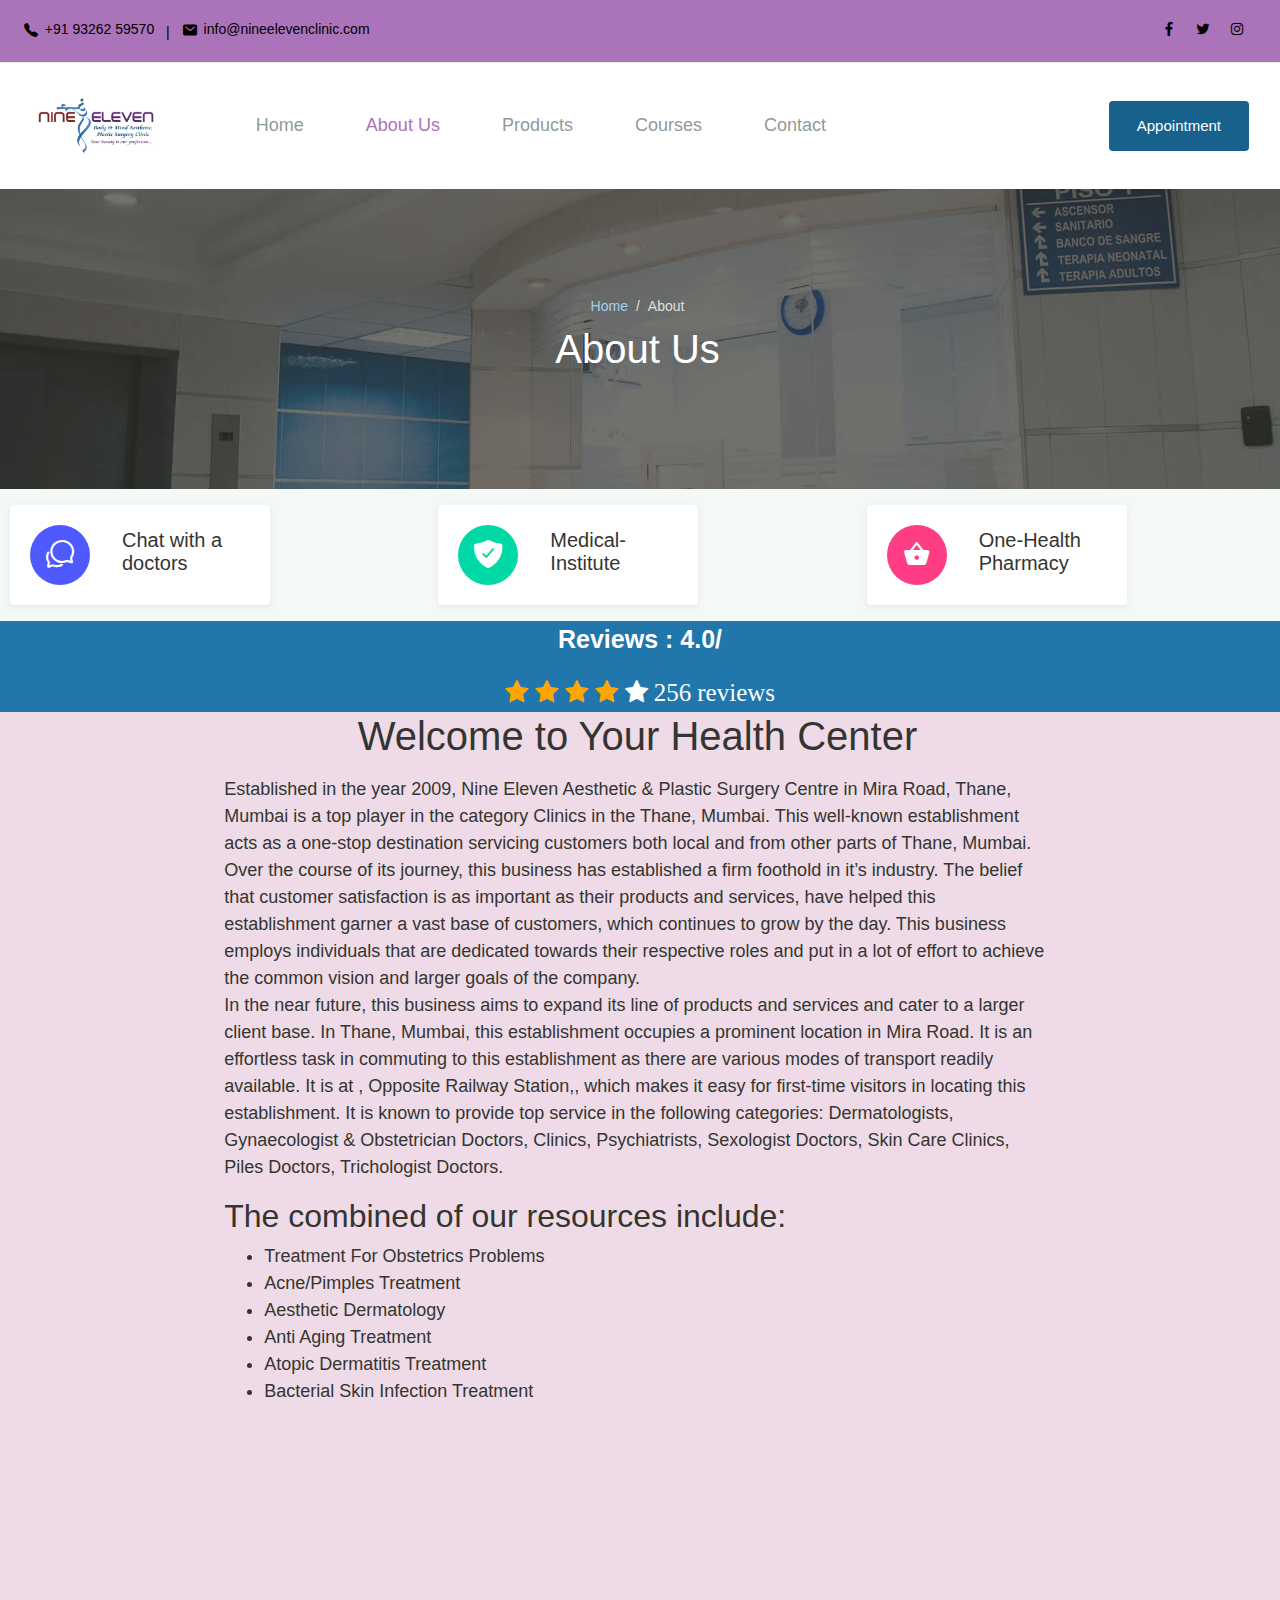
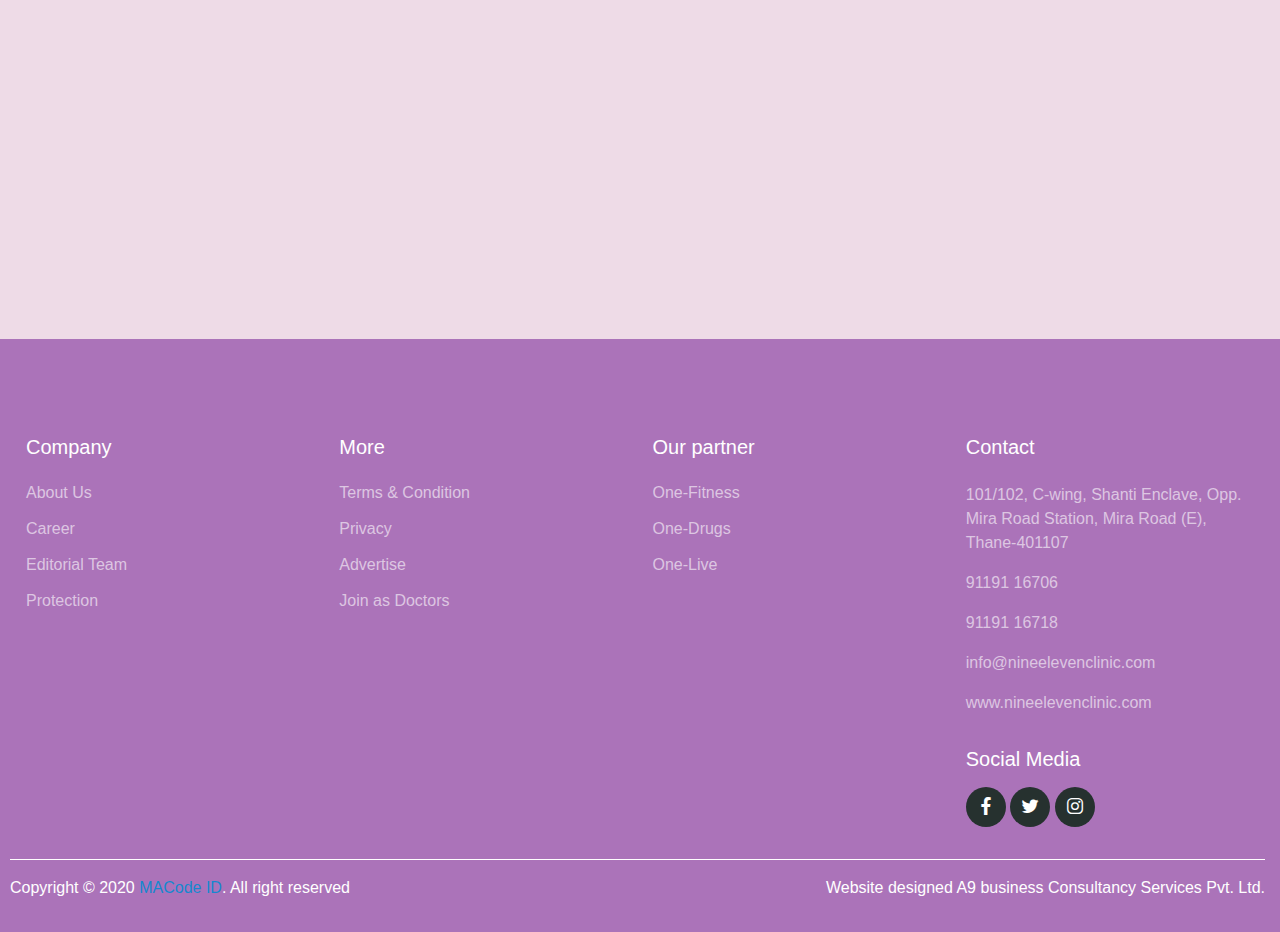
==== commit 21453550: "commit 3 "linking all the pages properly"" ====
--- a/html/about.html
+++ b/html/about.html
@@ -68,10 +68,18 @@
               <a class="nav-link" href="about.html">About Us</a>
             </li>
             <li class="nav-item">
-              <a class="nav-link" href="doctors.html">Products</a>
-            </li>
-            <li class="nav-item">
-              <a class="nav-link" href="blog.html">Services</a>
+              <a class="nav-link" href="Products.html">Products</a>
+              <ul class="sub-menu">
+                <li><a  href="Products.html">Basic Treatment</a></li>
+                <li><a  href="">Advance Treatment</a></li>
+              </ul>
+            </li>
+            <li class="nav-item">
+              <a class="nav-link" href="blog.html">Courses</a>
+              <ul class="sub-menu">
+                <li><a  href="Basic-Course.html">Basic Course</a></li>
+                <li><a  href="Adv-Courses.html">Advance Course</a></li>
+              </ul>
             </li>
             <li class="nav-item">
               <a class="nav-link" href="contact.html">Contact</a>
--- a/assets/css/theme.css
+++ b/assets/css/theme.css
@@ -281,7 +281,7 @@
   border-radius: 50px;
   border-color: transparent;
 } 
-button {
+ button {
 	width: 170px;
 	height: 50px;
   margin: 3%;
@@ -292,7 +292,7 @@
 	border: none;
 	border-radius: 5px;
 	box-shadow: 1px 1px 3px rgba(0,0,0,0.15);
-	background: #ab73b9;
+	background: #ab73b9; 
 }
 
 button, button span {
@@ -304,6 +304,7 @@
 	color: white;
 	font-weight: bold;
 }
+
 
 button .icon {
 	position: absolute;
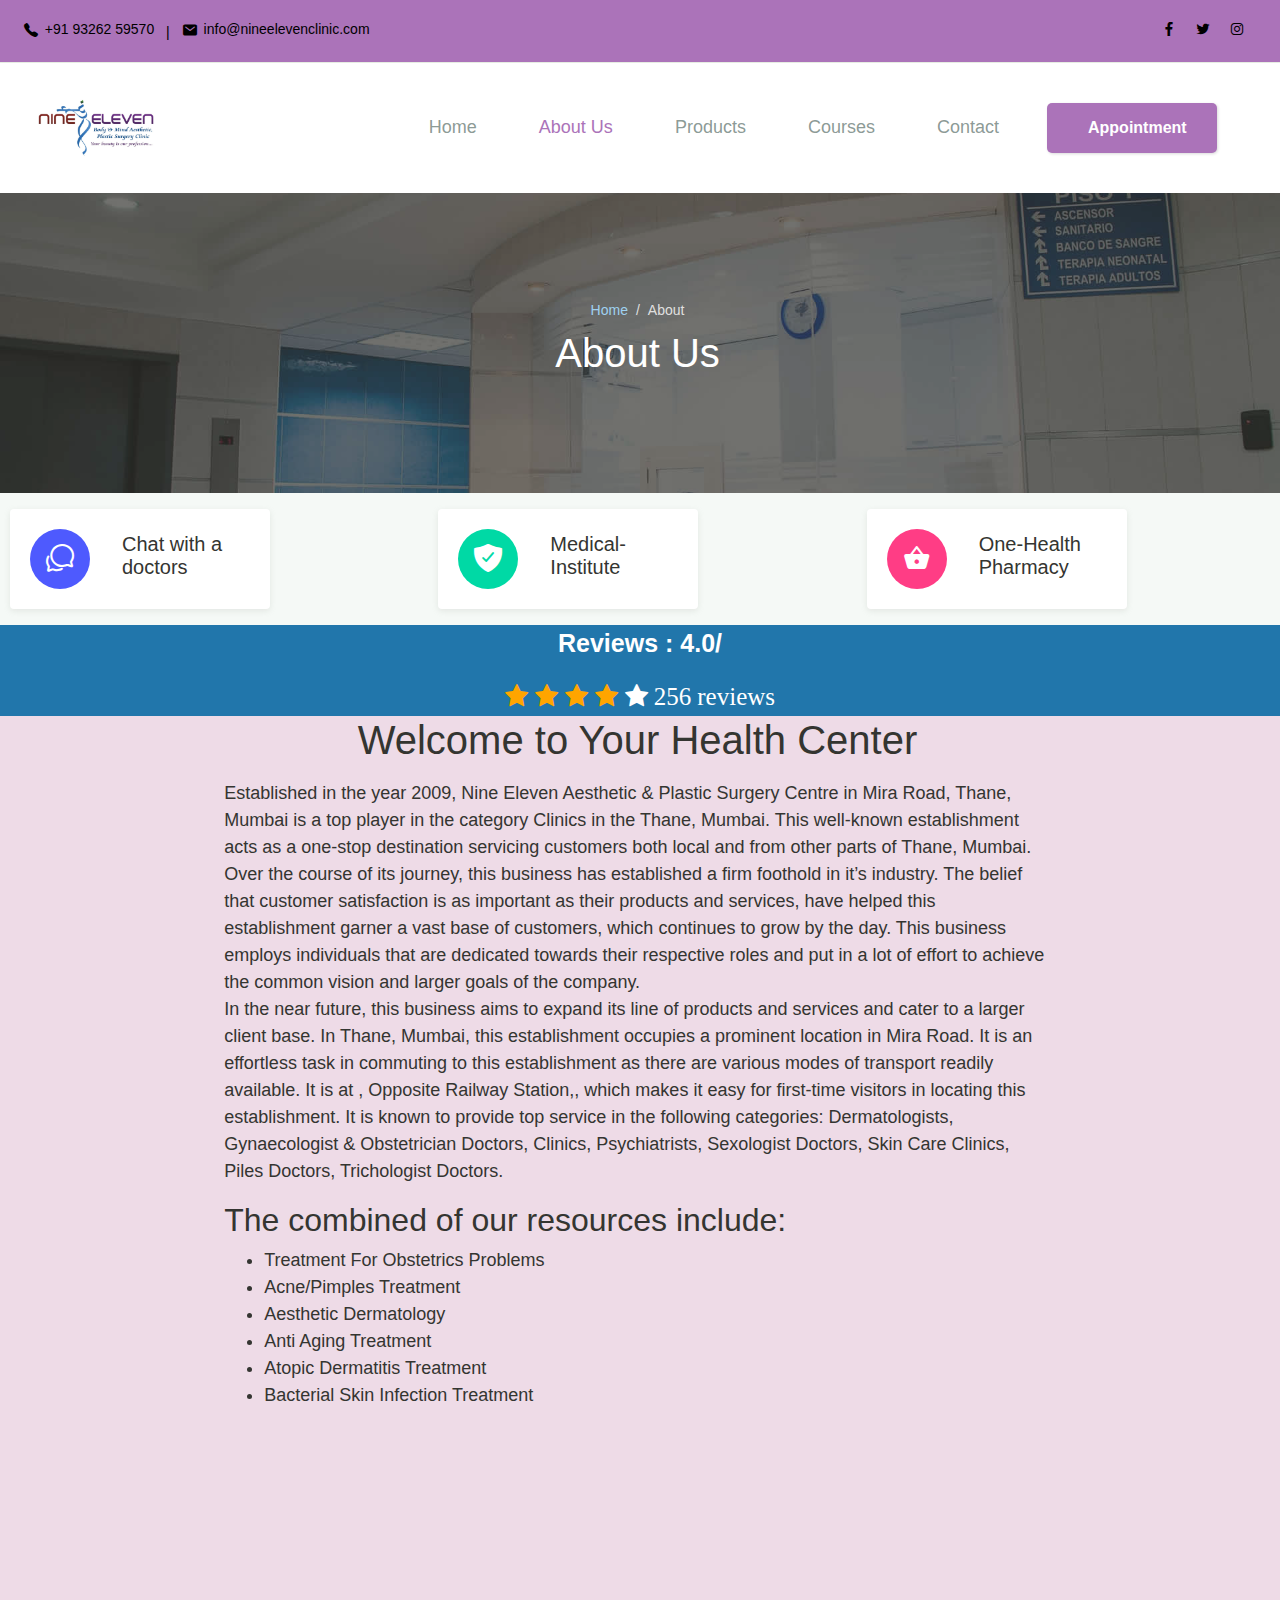
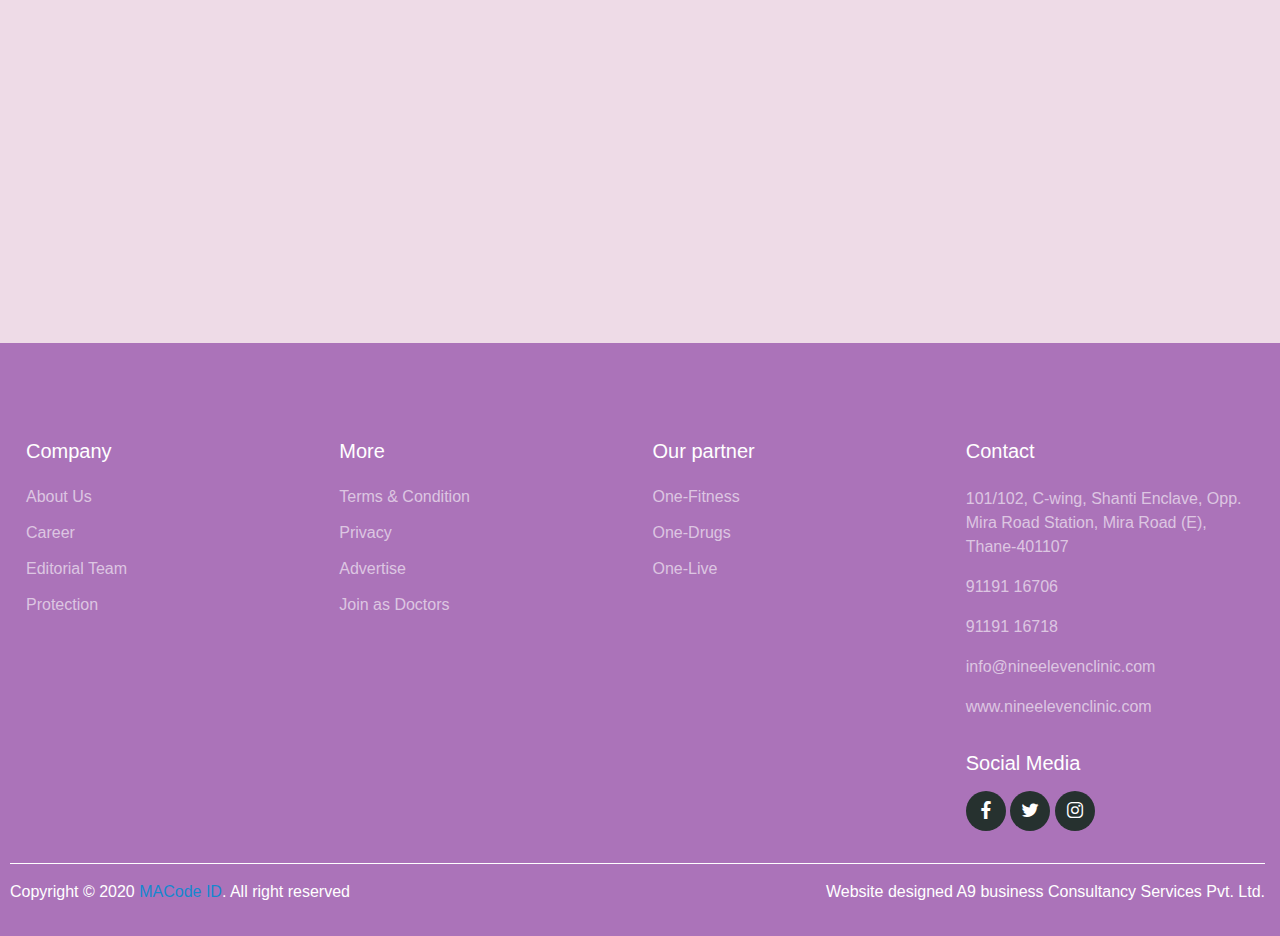
==== commit a17e5abb: "4th comit "navbar changes"" ====
--- a/html/about.html
+++ b/html/about.html
@@ -75,7 +75,7 @@
               </ul>
             </li>
             <li class="nav-item">
-              <a class="nav-link" href="blog.html">Courses</a>
+              <a class="nav-link" href="Course.html">Courses</a>
               <ul class="sub-menu">
                 <li><a  href="Basic-Course.html">Basic Course</a></li>
                 <li><a  href="Adv-Courses.html">Advance Course</a></li>
@@ -85,14 +85,7 @@
               <a class="nav-link" href="contact.html">Contact</a>
             </li>
           </ul>
-          <a class="btn btn-primary" href="#" style="    background-color: #19618d;
-          color: #FFF;
-          line-height: 0;
-          padding: 25px 1.75rem !important;
-          max-height: 45px;
-          font-size: 0.9375rem;
-          border: none;
-          margin-left: 25%;">Appointment</a>
+          <button class="noselect"><span class='text'>Appointment</span><span class="icon"><img src="my-appointment.png " style="width: 40px; height: 40px; "></span></button>
         </div> <!-- .navbar-collapse -->
       </div> <!-- .container -->
     </nav>
